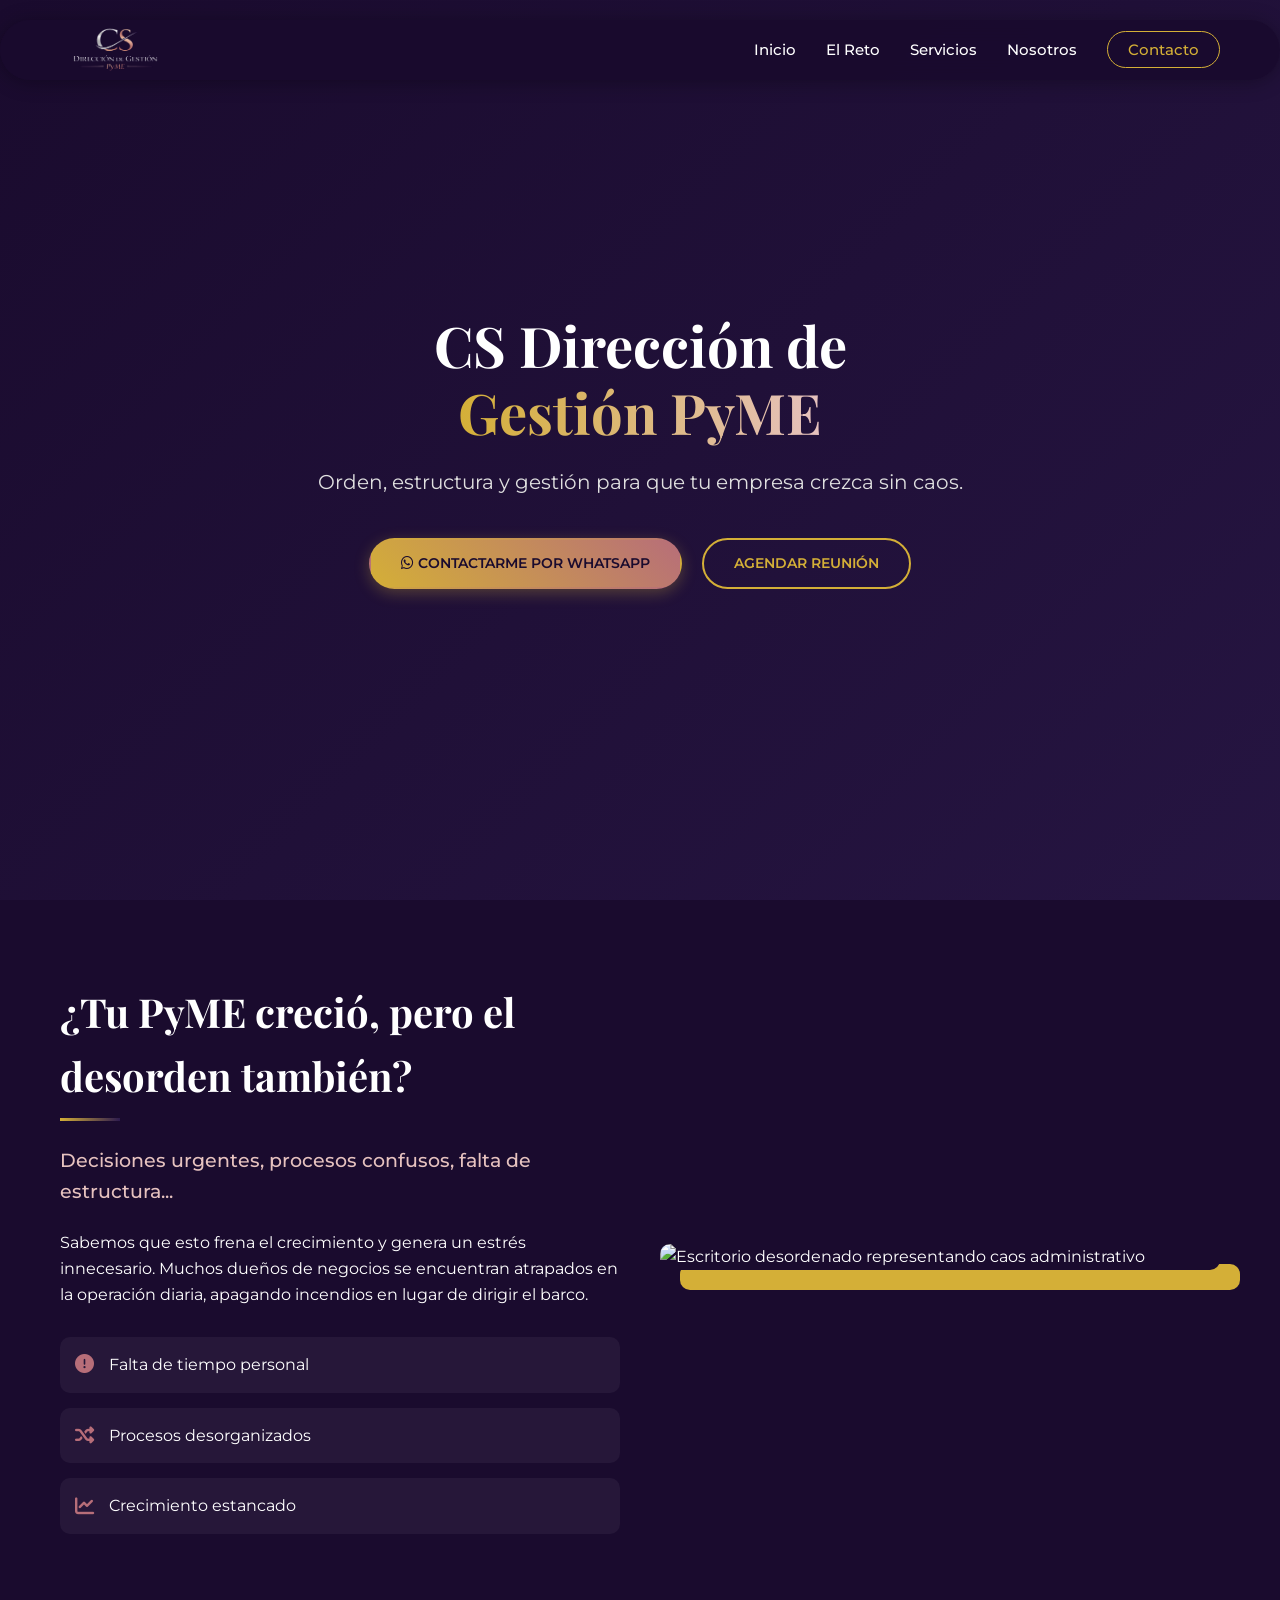
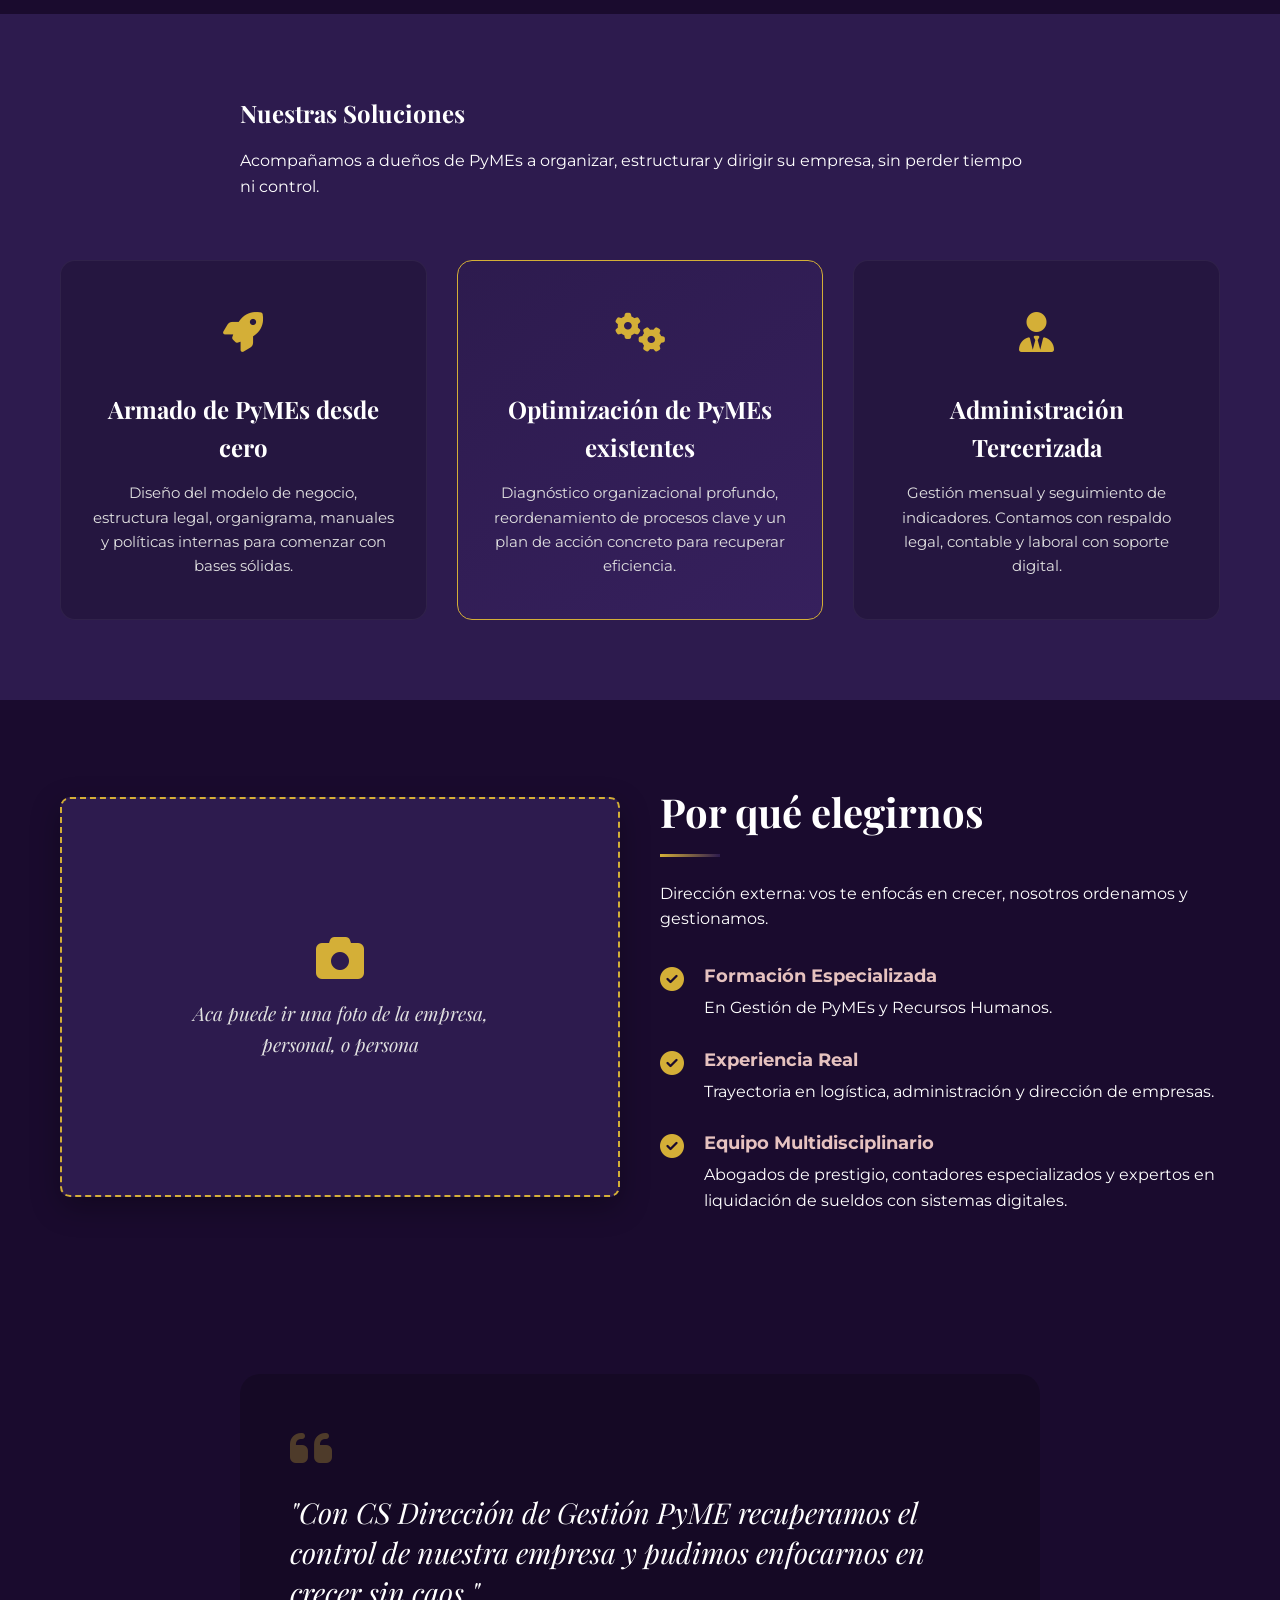
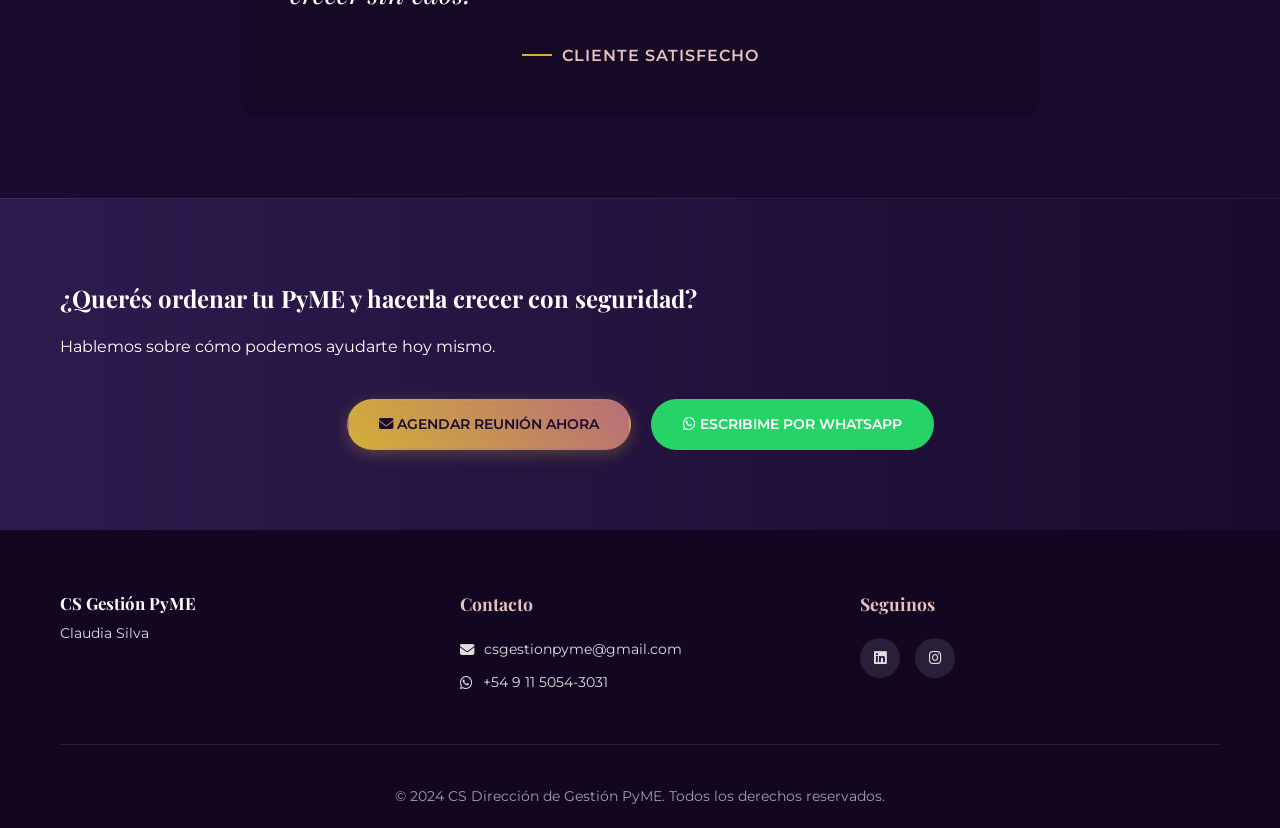
==== index.html @ 2c05ed7b "first commit" ====
<!DOCTYPE html>
<html lang="es">
<head>
    <meta charset="UTF-8">
    <meta name="viewport" content="width=device-width, initial-scale=1.0">
    <title>CS Dirección de Gestión PyME - Orden y Crecimiento</title>
    <meta name="description" content="Acompañamos a dueños de PyMEs a organizar, estructurar y dirigir su empresa.">
    <!-- Google Fonts -->
    <link rel="preconnect" href="https://fonts.googleapis.com">
    <link rel="preconnect" href="https://fonts.gstatic.com" crossorigin>
    <link href="https://fonts.googleapis.com/css2?family=Montserrat:wght@300;400;500;600;700&family=Playfair+Display:ital,wght@0,400;0,700;1,400&display=swap" rel="stylesheet">
    <!-- Font Awesome -->
    <link rel="stylesheet" href="https://cdnjs.cloudflare.com/ajax/libs/font-awesome/6.4.0/css/all.min.css">
    <!-- Custom CSS -->
    <link rel="stylesheet" href="style.css">
    <!-- Favicon -->
    <link rel="icon" type="image/png" href="images/logosinfondo.png">
</head>
<body>

    <!-- Navegación -->
    <nav class="navbar">
        <div class="container nav-container">
            <a href="#" class="logo">
                <img src="images/logosinfondo.png" alt="CS Gestión PyME Logo">
            </a>
            <button class="mobile-menu-btn" aria-label="Abrir menú">
                <i class="fas fa-bars"></i>
            </button>
            <ul class="nav-links">
                <li><a href="#inicio">Inicio</a></li>
                <li><a href="#problema">El Reto</a></li>
                <li><a href="#servicios">Servicios</a></li>
                <li><a href="#nosotros">Nosotros</a></li>
                <li><a href="#contacto" class="btn-nav">Contacto</a></li>
            </ul>
        </div>
    </nav>

    <!-- Hero Section -->
    <header id="inicio" class="hero">
        <div class="hero-overlay"></div>
        <div class="container hero-content">
            <div class="hero-text">
                <h1 class="animate-fade-up">CS Dirección de <br><span class="text-accent">Gestión PyME</span></h1>
                <p class="hero-subtitle animate-fade-up delay-1">Orden, estructura y gestión para que tu empresa crezca sin caos.</p>
                <div class="hero-buttons animate-fade-up delay-2">
                    <a href="https://wa.me/5491150543031" target="_blank" class="btn btn-primary">
                        <i class="fab fa-whatsapp"></i> Contactarme por WhatsApp
                    </a>
                    <a href="#contacto" class="btn btn-outline">Agendar Reunión</a>
                </div>
            </div>
        </div>
    </header>

    <!-- Problema Section -->
    <section id="problema" class="section-padding bg-dark">
        <div class="container">
            <div class="row align-items-center reverse-mobile">
                <div class="col-text">
                    <h2 class="section-title">¿Tu PyME creció, pero el desorden también?</h2>
                    <p class="lead-text">Decisiones urgentes, procesos confusos, falta de estructura...</p>
                    <p>Sabemos que esto frena el crecimiento y genera un estrés innecesario. Muchos dueños de negocios se encuentran atrapados en la operación diaria, apagando incendios en lugar de dirigir el barco.</p>
                    <div class="pain-points">
                        <div class="pain-item">
                            <i class="fas fa-exclamation-circle"></i>
                            <span>Falta de tiempo personal</span>
                        </div>
                        <div class="pain-item">
                            <i class="fas fa-random"></i>
                            <span>Procesos desorganizados</span>
                        </div>
                        <div class="pain-item">
                            <i class="fas fa-chart-line"></i>
                            <span>Crecimiento estancado</span>
                        </div>
                    </div>
                </div>
                <div class="col-image">
                    <img src="https://images.unsplash.com/photo-1512314889357-e157c22f938d?auto=format&fit=crop&w=800&q=80" alt="Escritorio desordenado representando caos administrativo" class="rounded-img shadow-gold">
                </div>
            </div>
        </div>
    </section>

    <!-- Solución / Servicios -->
    <section id="servicios" class="section-padding bg-light-violet">
        <div class="container">
            <div class="section-header text-center">
                <h2>Nuestras Soluciones</h2>
                <p>Acompañamos a dueños de PyMEs a organizar, estructurar y dirigir su empresa, sin perder tiempo ni control.</p>
            </div>
            
            <div class="services-grid">
                <!-- Servicio 1 -->
                <div class="service-card">
                    <div class="icon-box">
                        <i class="fas fa-rocket"></i>
                    </div>
                    <h3>Armado de PyMEs desde cero</h3>
                    <p>Diseño del modelo de negocio, estructura legal, organigrama, manuales y políticas internas para comenzar con bases sólidas.</p>
                </div>

                <!-- Servicio 2 -->
                <div class="service-card featured">
                    <div class="icon-box">
                        <i class="fas fa-cogs"></i>
                    </div>
                    <h3>Optimización de PyMEs existentes</h3>
                    <p>Diagnóstico organizacional profundo, reordenamiento de procesos clave y un plan de acción concreto para recuperar eficiencia.</p>
                </div>

                <!-- Servicio 3 -->
                <div class="service-card">
                    <div class="icon-box">
                        <i class="fas fa-user-tie"></i>
                    </div>
                    <h3>Administración Tercerizada</h3>
                    <p>Gestión mensual y seguimiento de indicadores. Contamos con respaldo legal, contable y laboral con soporte digital.</p>
                </div>
            </div>
        </div>
    </section>

    <!-- Diferencial -->
    <section id="nosotros" class="section-padding bg-dark">
        <div class="container">
            <div class="row align-items-center">
                <div class="col-image">
                    <!-- Reemplazo de imagen por placeholder -->
                    <div class="placeholder-card">
                        <div class="placeholder-content">
                            <i class="fas fa-camera"></i>
                            <p>Aca puede ir una foto de la empresa, personal, o persona</p>
                        </div>
                    </div>
                </div>
                <div class="col-text">
                    <h2 class="section-title">Por qué elegirnos</h2>
                    <p class="subtitle-text">Dirección externa: vos te enfocás en crecer, nosotros ordenamos y gestionamos.</p>
                    
                    <ul class="check-list">
                        <li>
                            <i class="fas fa-check-circle"></i>
                            <div>
                                <strong>Formación Especializada</strong>
                                <p>En Gestión de PyMEs y Recursos Humanos.</p>
                            </div>
                        </li>
                        <li>
                            <i class="fas fa-check-circle"></i>
                            <div>
                                <strong>Experiencia Real</strong>
                                <p>Trayectoria en logística, administración y dirección de empresas.</p>
                            </div>
                        </li>
                        <li>
                            <i class="fas fa-check-circle"></i>
                            <div>
                                <strong>Equipo Multidisciplinario</strong>
                                <p>Abogados de prestigio, contadores especializados y expertos en liquidación de sueldos con sistemas digitales.</p>
                            </div>
                        </li>
                    </ul>
                </div>
            </div>
        </div>
    </section>

    <!-- Testimonio -->
    <section class="section-padding bg-accent text-center">
        <div class="container">
            <div class="testimonial-box">
                <i class="fas fa-quote-left quote-icon"></i>
                <p class="testimonial-text">"Con CS Dirección de Gestión PyME recuperamos el control de nuestra empresa y pudimos enfocarnos en crecer sin caos."</p>
                <div class="testimonial-author">
                    <span class="author-line"></span>
                    <span class="author-name">Cliente Satisfecho</span>
                </div>
            </div>
        </div>
    </section>

    <!-- CTA Final -->
    <section id="contacto" class="section-padding cta-section">
        <div class="container text-center">
            <h2>¿Querés ordenar tu PyME y hacerla crecer con seguridad?</h2>
            <p>Hablemos sobre cómo podemos ayudarte hoy mismo.</p>
            <div class="cta-buttons">
                <a href="mailto:csgestionpyme@gmail.com" class="btn btn-primary btn-lg">
                    <i class="fas fa-envelope"></i> Agendar Reunión Ahora
                </a>
                <a href="https://wa.me/5491150543031" target="_blank" class="btn btn-whatsapp btn-lg">
                    <i class="fab fa-whatsapp"></i> Escribime por WhatsApp
                </a>
            </div>
        </div>
    </section>

    <!-- Footer -->
    <footer class="footer">
        <div class="container">
            <div class="footer-content">
                <div class="footer-logo">
                <!-- Logo opción sin fondo, ajustado por CSS para que se vea bien en oscuro -->
                <h3>CS Gestión PyME</h3>
                <p>Claudia Silva</p>
                </div>
                <div class="footer-contact">
                    <h4>Contacto</h4>
                    <p><i class="fas fa-envelope"></i> csgestionpyme@gmail.com</p>
                    <p><i class="fab fa-whatsapp"></i> +54 9 11 5054-3031</p>
                </div>
                <div class="footer-social">
                    <h4>Seguinos</h4>
                    <div class="social-icons">
                        <a href="https://linkedin.com" target="_blank" aria-label="LinkedIn"><i class="fab fa-linkedin"></i></a>
                        <a href="https://instagram.com" target="_blank" aria-label="Instagram"><i class="fab fa-instagram"></i></a>
                    </div>
                </div>
            </div>
            <div class="footer-bottom">
                <p>&copy; 2024 CS Dirección de Gestión PyME. Todos los derechos reservados.</p>
            </div>
        </div>
    </footer>

    <!-- Scripts -->
    <script src="main.js"></script>
</body>
</html>
---- style.css ----
:root {
    /* Palette */
    --primary-dark: #1A0B2E;    /* Fondo principal: Violeta muy oscuro */
    --primary-light: #2D1B4E;   /* Fondo secundario */
    --primary-violet: #432C7A;  /* Violeta intermedio */
    
    --accent-gold: #D4AF37;     /* Dorado clásico */
    --accent-rose: #E6C2BF;     /* Rosé Gold suave / Texto destacado */
    --accent-rose-dark: #B76E79; /* Rosé Gold intenso */
    
    --text-white: #FFFFFF;
    --text-gray: #E0E0E0;
    
    --white: #FFFFFF;
    --black: #000000;

    /* Fonts */
    --font-heading: 'Playfair Display', serif;
    --font-body: 'Montserrat', sans-serif;
    
    /* Spacing */
    --section-padding: 80px 0;
}

* {
    margin: 0;
    padding: 0;
    box-sizing: border-box;
}

body {
    font-family: var(--font-body), sans-serif;
    background-color: var(--primary-dark);
    color: var(--text-white);
    line-height: 1.6;
    overflow-x: hidden;
}

h1, h2, h3, h4, h5, h6 {
    font-family: var(--font-heading);
    color: var(--text-white);
    margin-bottom: 1rem;
    font-weight: 700;
}

a {
    text-decoration: none;
    color: inherit;
    transition: all 0.3s ease;
}

ul {
    list-style: none;
}

img {
    max-width: 100%;
    display: block;
}

/* Utilities */
.container {
    max-width: 1200px;
    margin: 0 auto;
    padding: 0 20px;
}

.text-accent {
    color: var(--accent-gold);
    background: linear-gradient(90deg, var(--accent-gold), var(--accent-rose));
    background-clip: text;
    -webkit-background-clip: text;
    -webkit-text-fill-color: transparent;
}

.section-padding {
    padding: var(--section-padding);
}

.bg-dark {
    background-color: var(--primary-dark);
}

.bg-light-violet {
    background-color: var(--primary-light);
}

.section-title {
    font-size: 2.5rem;
    margin-bottom: 1.5rem;
    position: relative;
    display: inline-block;
}

.section-title::after {
    content: '';
    display: block;
    width: 60px;
    height: 3px;
    background: linear-gradient(to right, var(--accent-gold), var(--primary-light));
    margin-top: 10px;
}

/* Base Buttons */
.btn {
    display: inline-block;
    padding: 12px 30px;
    border-radius: 50px;
    font-family: var(--font-body);
    font-weight: 600;
    text-transform: uppercase;
    font-size: 0.9rem;
    cursor: pointer;
    border: 2px solid transparent;
    transition: all 0.3s ease;
}

.btn-primary {
    background: linear-gradient(45deg, var(--accent-gold), var(--accent-rose-dark));
    color: var(--primary-dark);
    box-shadow: 0 4px 15px rgba(212, 175, 55, 0.3);
}

.btn-primary:hover {
    transform: translateY(-2px);
    box-shadow: 0 6px 20px rgba(212, 175, 55, 0.5);
    color: var(--primary-dark);
}

.btn-outline {
    border: 2px solid var(--accent-gold);
    color: var(--accent-gold);
    background: transparent;
}

.btn-outline:hover {
    background: var(--accent-gold);
    color: var(--primary-dark);
}

.btn-whatsapp {
    background-color: #25D366;
    color: white;
}

.btn-whatsapp:hover {
    background-color: #128C7E;
}

/* Navigation */
.navbar {
    position: fixed;
    top: 20px;
    left: 0;
    width: 100%;
    z-index: 1000;
    background-color: rgba(26, 11, 46, 0.95);
    backdrop-filter: blur(10px);
    padding: 5px 0;
    box-shadow: 0 2px 20px rgba(0,0,0,0.3);
    border-radius: 36px;
}

.nav-container {
    display: flex;
    justify-content: space-between;
    align-items: center;
}

.logo img {
    height: 50px; /* Ajustar según el logo real */
    width: auto;
}

.nav-links {
    display: flex;
    align-items: center;
    gap: 30px;
}

.nav-links li a {
    font-size: 0.95rem;
    font-weight: 500;
    color: var(--text-white);
    position: relative;
}

.nav-links li a:hover {
    color: var(--accent-rose);
}

.nav-links li a::after {
    content: '';
    position: absolute;
    width: 0;
    height: 2px;
    bottom: -5px;
    left: 0;
    background-color: var(--accent-gold);
    transition: width 0.3s;
}

.nav-links li a:hover::after {
    width: 100%;
}

.nav-links .btn-nav {
    border: 1px solid var(--accent-gold);
    padding: 8px 20px;
    border-radius: 20px;
    color: var(--accent-gold);
}

.nav-links .btn-nav:hover::after {
    display: none;
}

.nav-links .btn-nav:hover {
    background-color: var(--accent-gold);
    color: var(--primary-dark);
}

.mobile-menu-btn {
    display: none;
    background: none;
    border: none;
    color: var(--text-white);
    font-size: 1.5rem;
    cursor: pointer;
}

/* Hero Section */
.hero {
    height: 100vh;
    width: 100%;
    position: relative;
    display: flex;
    align-items: center;
    justify-content: center;
    background: url('https://images.unsplash.com/photo-1497366216548-37526070297c?auto=format&fit=crop&w=1920&q=80') no-repeat center center/cover;
    margin-top: 0;
}

.hero-overlay {
    position: absolute;
    top: 0;
    left: 0;
    width: 100%;
    height: 100%;
    background: linear-gradient(135deg, rgba(26, 11, 46, 0.7) 0%, rgba(45, 27, 78, 0.6) 100%);
    z-index: 1;
}

.hero-content {
    position: relative;
    z-index: 2;
    text-align: center;
}

.hero h1 {
    font-size: 3.5rem;
    line-height: 1.2;
    margin-bottom: 20px;
}

.hero-subtitle {
    font-size: 1.25rem;
    margin-bottom: 40px;
    color: var(--text-gray);
    max-width: 700px;
    margin-left: auto;
    margin-right: auto;
}

.hero-buttons {
    display: flex;
    gap: 20px;
    justify-content: center;
}

/* Animations */
@keyframes fadeUp {
    from {
        opacity: 0;
        transform: translateY(30px);
    }
    to {
        opacity: 1;
        transform: translateY(0);
    }
}

.animate-fade-up {
    animation: fadeUp 1s ease-out forwards;
}

.delay-1 { animation-delay: 0.2s; opacity: 0; animation-fill-mode: forwards; }
.delay-2 { animation-delay: 0.4s; opacity: 0; animation-fill-mode: forwards; }

/* General Grid Sections */
.row {
    display: flex;
    flex-wrap: wrap;
    align-items: center;
    gap: 40px;
}

.col-text, .col-image {
    flex: 1;
    min-width: 300px;
}

.col-image img {
    width: 100%;
    height: auto;
    object-fit: cover;
    border-radius: 10px;
}

.rounded-img {
    border-radius: 20px;
}

.shadow-gold {
    box-shadow: 20px 20px 0 var(--accent-gold);
}

.shadow-white {
    box-shadow: -20px 20px 0 rgba(255,255,255,0.1);
}

.lead-text {
    font-size: 1.2rem;
    color: var(--accent-rose);
    margin-bottom: 1.5rem;
    font-weight: 500;
}

.pain-points {
    margin-top: 30px;
    display: flex;
    flex-direction: column;
    gap: 15px;
}

.pain-item {
    display: flex;
    align-items: center;
    gap: 15px;
    background: rgba(255,255,255,0.05);
    padding: 15px;
    border-radius: 10px;
}

.pain-item i {
    color: var(--accent-rose-dark);
    font-size: 1.2rem;
}

/* Services */
.section-header {
    margin-bottom: 60px;
    max-width: 800px;
    margin: 0 auto 60px;
}

.services-grid {
    display: grid;
    grid-template-columns: repeat(auto-fit, minmax(300px, 1fr));
    gap: 30px;
}

.service-card {
    background: #251640; /* Slightly lighter than dark */
    padding: 40px 30px;
    border-radius: 15px;
    transition: transform 0.3s, box-shadow 0.3s;
    border: 1px solid rgba(255,255,255,0.05);
    text-align: center;
}

.service-card:hover {
    transform: translateY(-10px);
    box-shadow: 0 10px 30px rgba(0,0,0,0.3);
    border-color: var(--accent-gold);
}

.service-card.featured {
    background: linear-gradient(145deg, #2D1B4E, #36205D);
    border: 1px solid var(--accent-gold);
    position: relative;
}

.icon-box {
    font-size: 2.5rem;
    color: var(--accent-gold);
    margin-bottom: 25px;
}

.service-card h3 {
    font-size: 1.5rem;
    margin-bottom: 15px;
}

.service-card p {
    color: var(--text-gray);
    font-size: 0.95rem;
}

/* Check List */
.check-list {
    display: flex;
    flex-direction: column;
    gap: 25px;
    margin-top: 30px;
}

.check-list li {
    display: flex;
    gap: 20px;
    align-items: flex-start;
}

.check-list i {
    color: var(--accent-gold);
    font-size: 1.5rem;
    margin-top: 5px;
}

.check-list strong {
    color: var(--accent-rose);
    display: block;
    margin-bottom: 5px;
    font-size: 1.1rem;
}

/* Testimonial */
.testimonial-box {
    max-width: 800px;
    margin: 0 auto;
    padding: 50px;
    background: linear-gradient(rgba(0,0,0,0.2), rgba(0,0,0,0.2));
    border-radius: 20px;
    position: relative;
}

.quote-icon {
    font-size: 3rem;
    color: rgba(212, 175, 55, 0.3);
    margin-bottom: 20px;
    display: block;
}

.testimonial-text {
    font-family: var(--font-heading);
    font-size: 1.8rem;
    font-style: italic;
    color: var(--text-white);
    line-height: 1.4;
    margin-bottom: 30px;
}

.testimonial-author {
    display: flex;
    align-items: center;
    justify-content: center;
    gap: 10px;
}

.author-line {
    width: 30px;
    height: 2px;
    background-color: var(--accent-gold);
}

.author-name {
    font-weight: 600;
    color: var(--accent-rose);
    text-transform: uppercase;
    letter-spacing: 1px;
}

/* Contact CTA */
.cta-section {
    background: linear-gradient(to right, var(--primary-light), var(--primary-dark));
    border-top: 1px solid rgba(255,255,255,0.05);
}

.cta-buttons {
    margin-top: 40px;
    display: flex;
    justify-content: center;
    gap: 20px;
    flex-wrap: wrap;
}

/* Footer */
.footer {
    background-color: #120621;
    padding: 60px 0 20px;
    color: var(--text-gray);
    font-size: 0.9rem;
}

.footer-content {
    display: grid;
    grid-template-columns: repeat(auto-fit, minmax(250px, 1fr));
    gap: 40px;
    margin-bottom: 40px;
    border-bottom: 1px solid rgba(255,255,255,0.1);
    padding-bottom: 40px;
}

.footer h3 {
    color: var(--white);
    margin-bottom: 5px;
}

.footer h4 {
    color: var(--accent-rose);
    margin-bottom: 20px;
    font-size: 1.1rem;
}

.footer-contact p {
    margin-bottom: 10px;
    display: flex;
    align-items: center;
    gap: 10px;
}

.social-icons {
    display: flex;
    gap: 15px;
}

.social-icons a {
    width: 40px;
    height: 40px;
    border-radius: 50%;
    background: rgba(255,255,255,0.1);
    display: flex;
    align-items: center;
    justify-content: center;
    transition: background 0.3s;
}

.social-icons a:hover {
    background: var(--accent-gold);
    color: var(--primary-dark);
}

.footer-bottom {
    text-align: center;
    opacity: 0.7;
}

/* Responsive */
@media (max-width: 768px) {
    .nav-links {
        display: none;
        flex-direction: column;
        position: absolute;
        top: 100%;
        left: 0;
        width: 100%;
        background-color: var(--primary-dark);
        padding: 20px;
        text-align: center;
    }

    .nav-links.active {
        display: flex;
    }

    .mobile-menu-btn {
        display: block;
    }

    .hero h1 {
        font-size: 2.5rem;
    }

    .reverse-mobile {
        flex-direction: column-reverse;
    }

    .row {
        flex-direction: column;
    }
    
    .hero-buttons {
        flex-direction: column;
        align-items: center;
    }
    
    .btn {
        width: 100%;
        text-align: center;
        max-width: 300px;
    }
}

/* Placeholder Card Styles */
.placeholder-card {
    background-color: var(--primary-light);
    border: 2px dashed var(--accent-gold);
    border-radius: 10px;
    padding: 2rem;
    display: flex;
    justify-content: center;
    align-items: center;
    text-align: center;
    min-height: 400px;
    /* Ajustes para mantener proporción similar a una imagen */
    width: 100%;
    box-shadow: 0 10px 30px rgba(0,0,0,0.3);
}

.placeholder-content {
    display: flex;
    flex-direction: column;
    align-items: center;
    gap: 1rem;
}

.placeholder-content i {
    font-size: 3rem;
    color: var(--accent-gold);
}

.placeholder-content p {
    font-family: var(--font-heading);
    font-size: 1.2rem;
    font-style: italic;
    color: var(--text-gray);
    max-width: 80%;
}
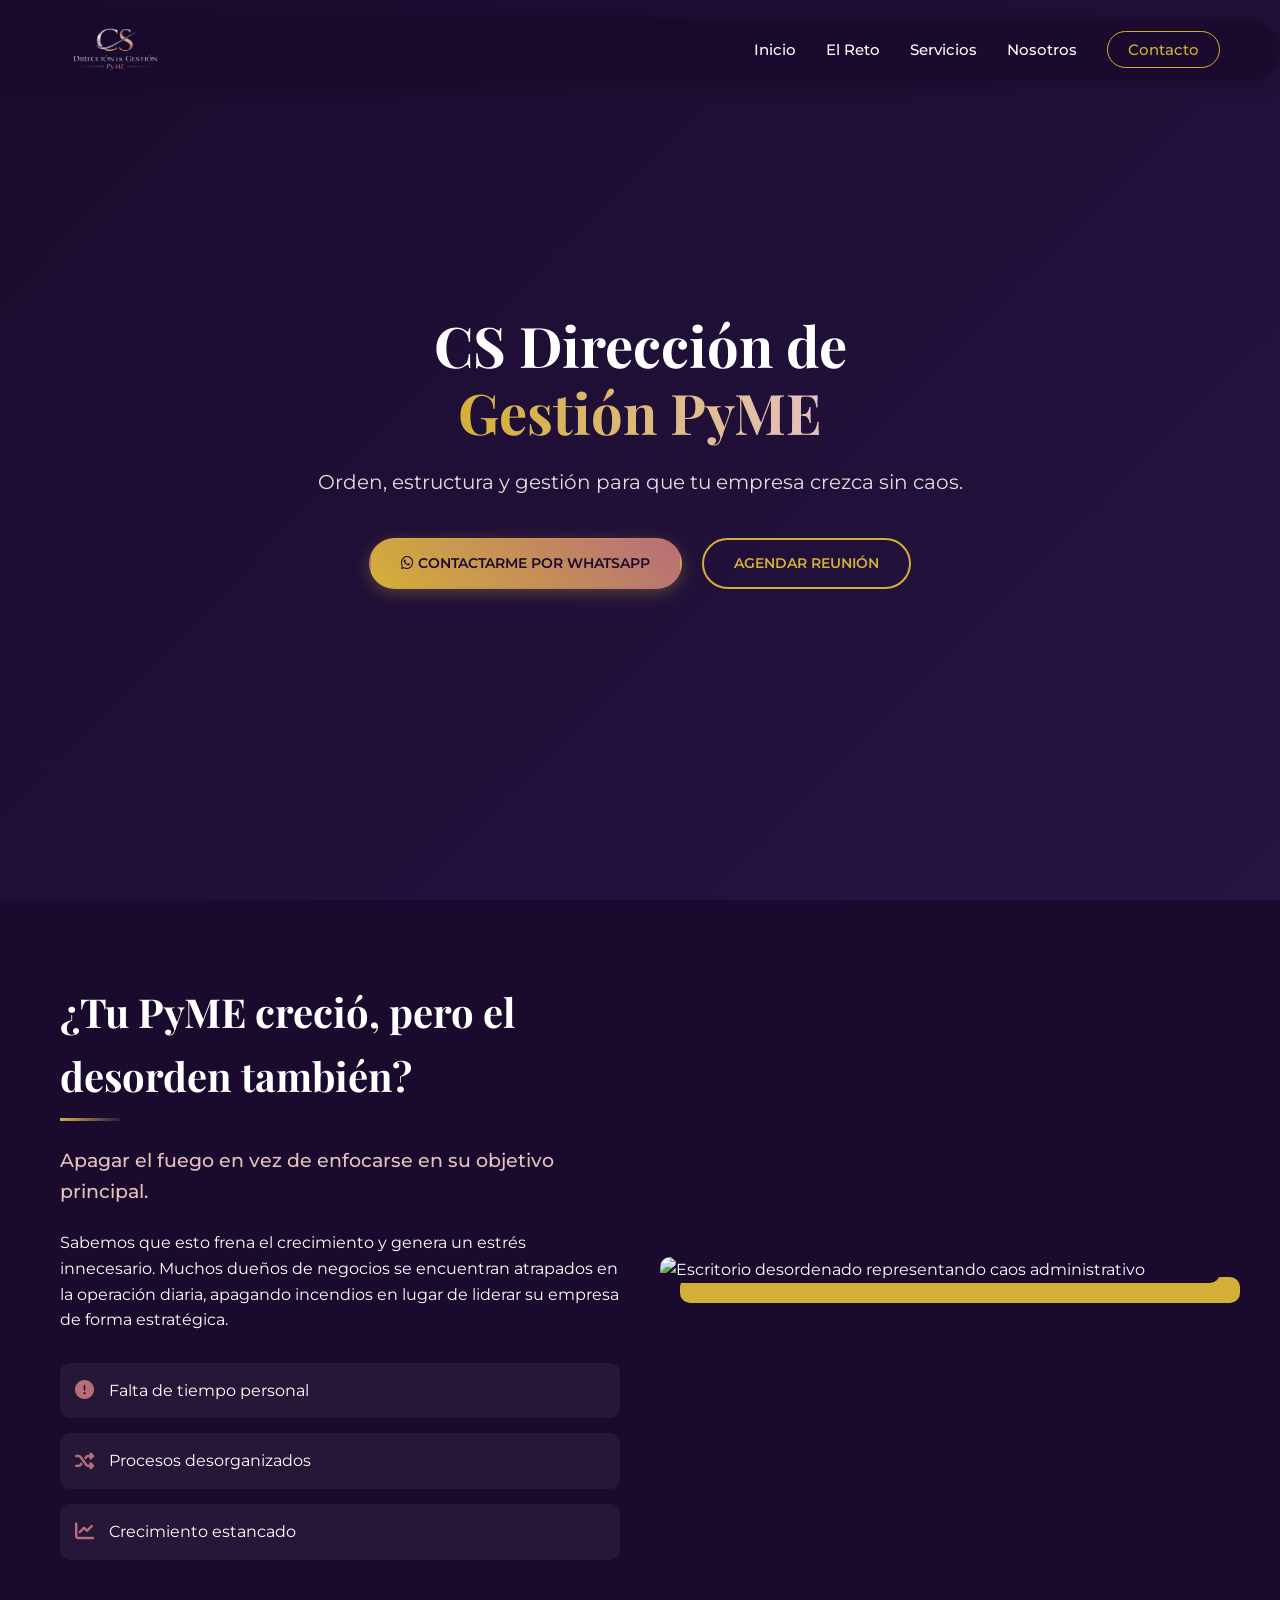
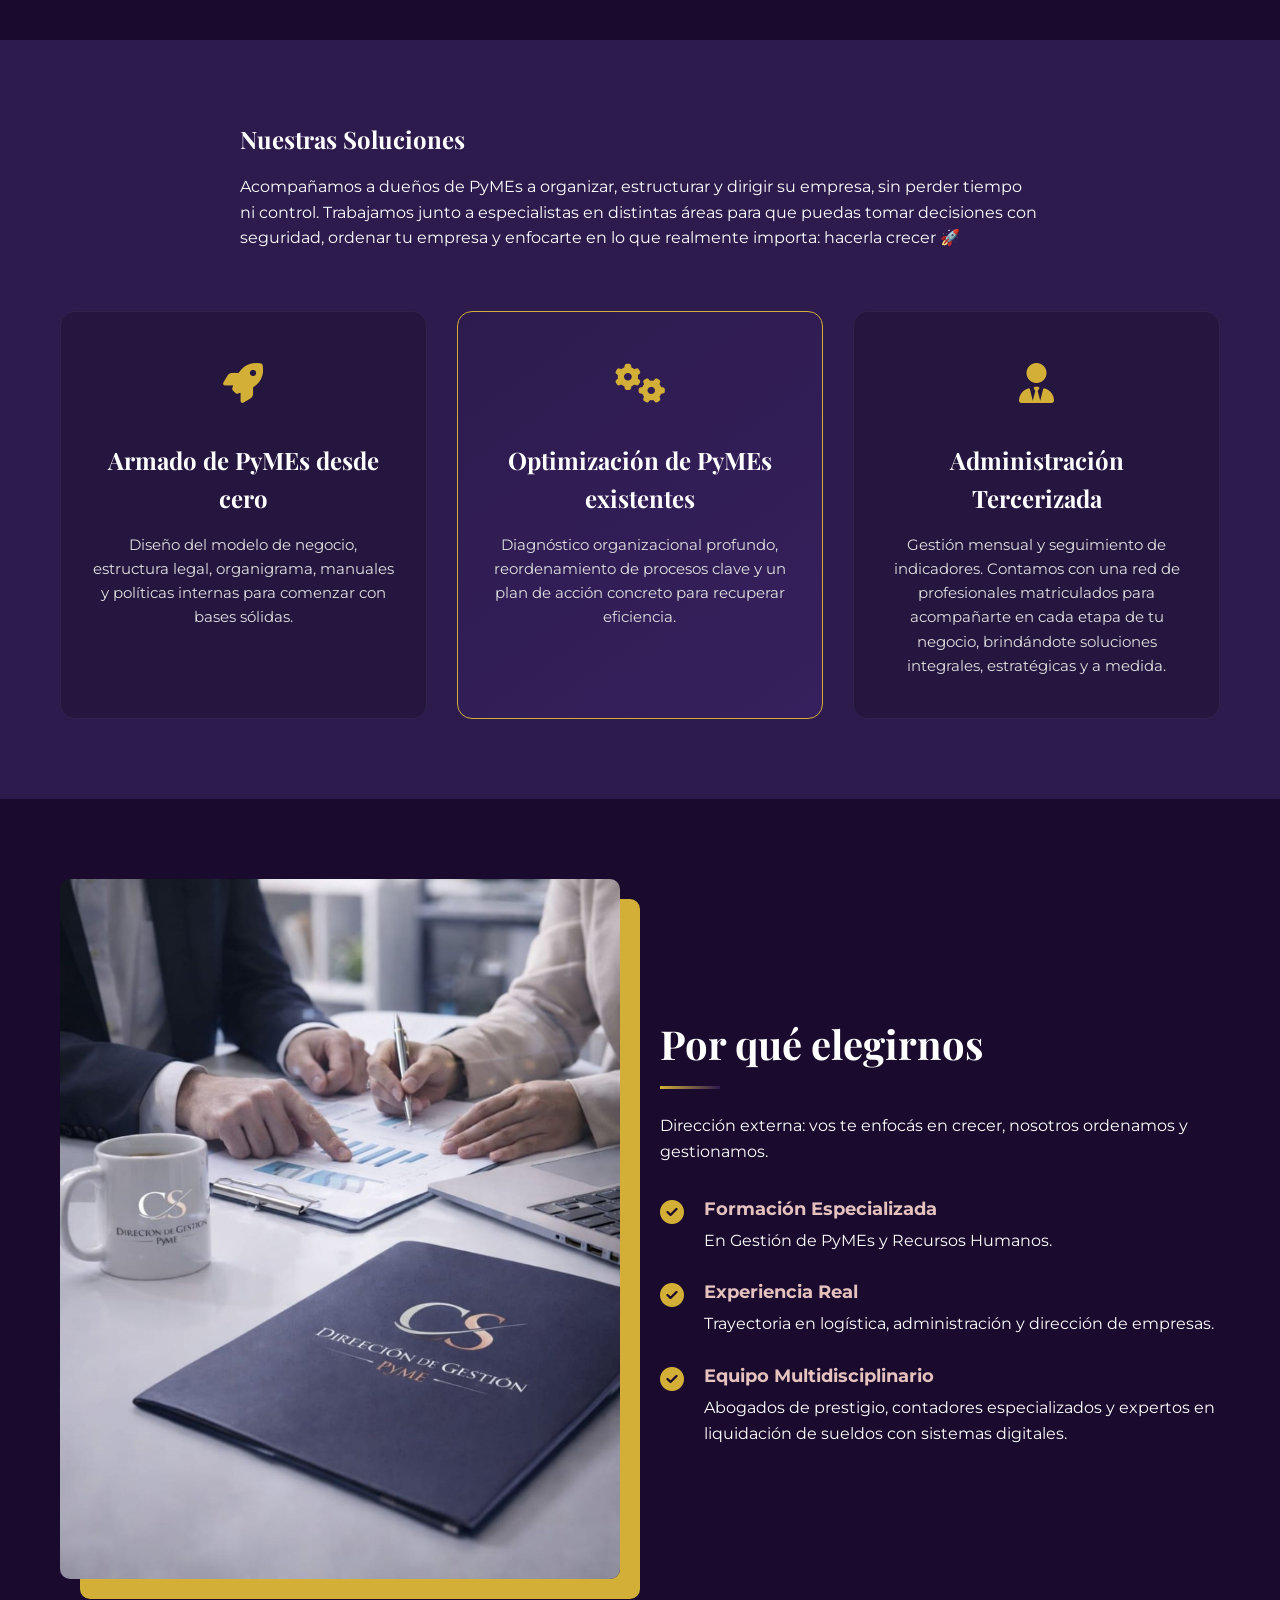
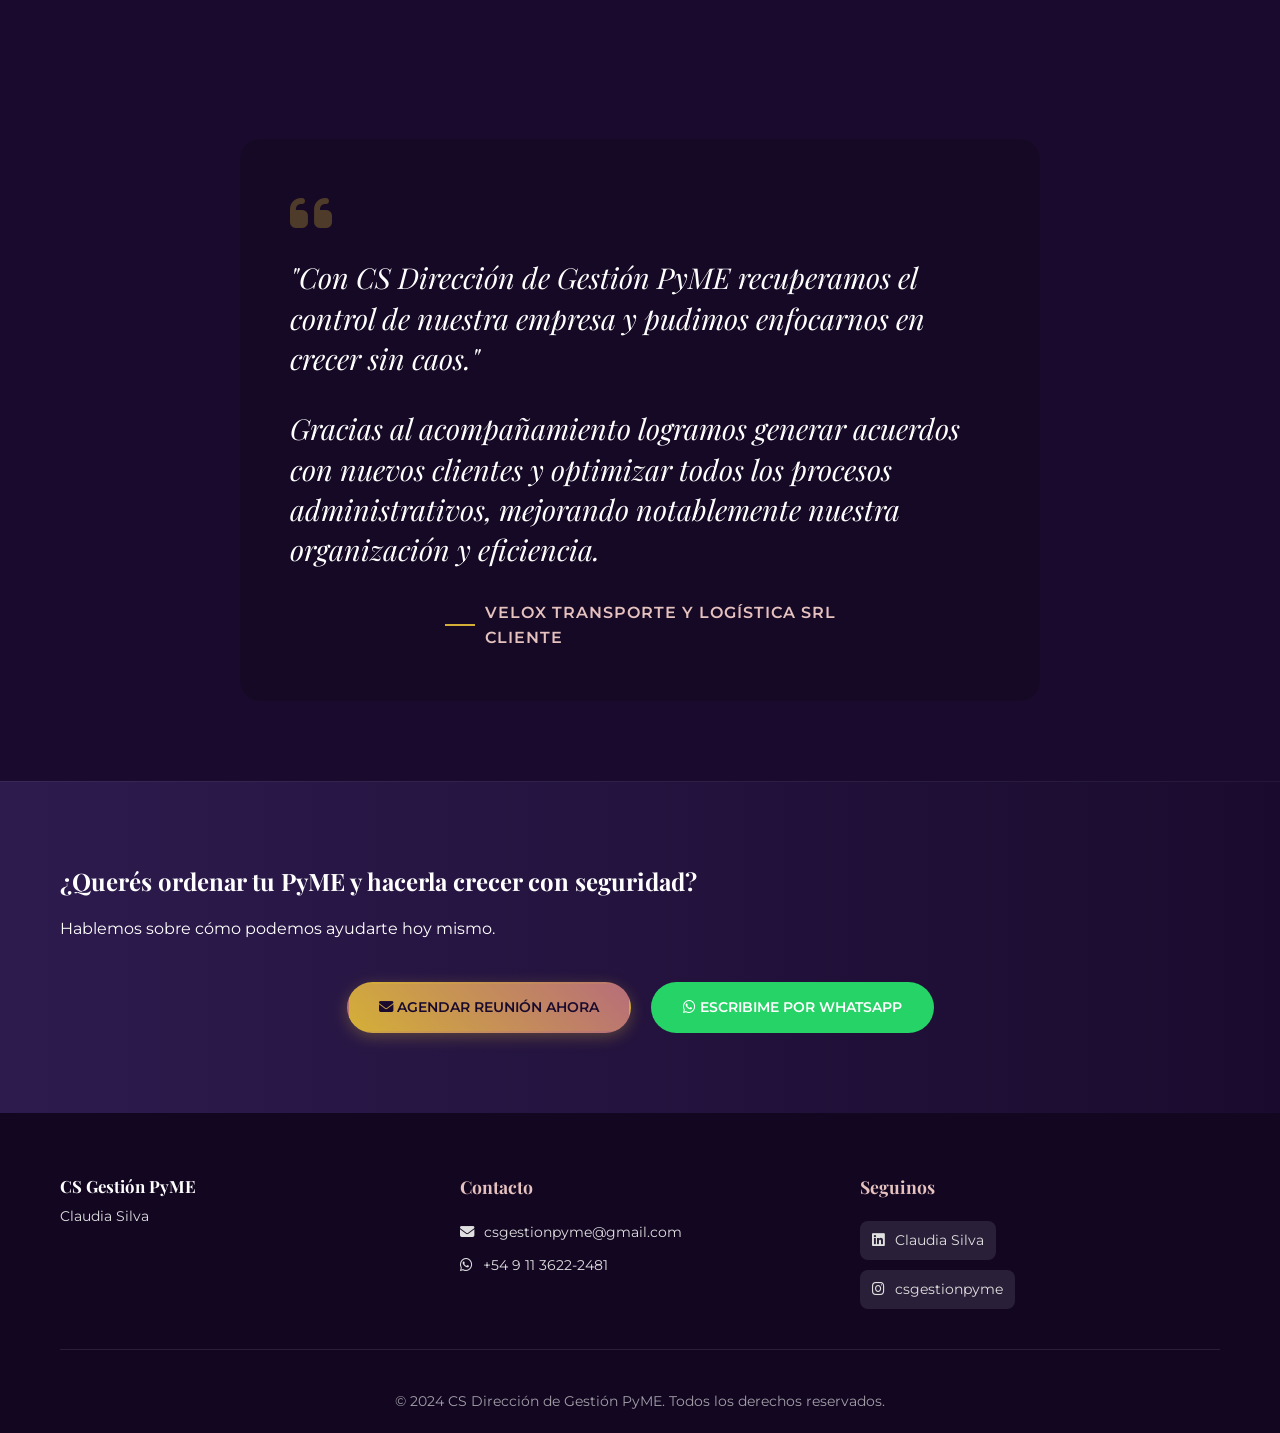
==== commit 2fb5b464: "arreglos" ====
--- a/index.html
+++ b/index.html
@@ -45,7 +45,7 @@
                 <h1 class="animate-fade-up">CS Dirección de <br><span class="text-accent">Gestión PyME</span></h1>
                 <p class="hero-subtitle animate-fade-up delay-1">Orden, estructura y gestión para que tu empresa crezca sin caos.</p>
                 <div class="hero-buttons animate-fade-up delay-2">
-                    <a href="https://wa.me/5491150543031" target="_blank" class="btn btn-primary">
+                    <a href="https://wa.me/message/I7F66PMPWRUGJ1" target="_blank" class="btn btn-primary">
                         <i class="fab fa-whatsapp"></i> Contactarme por WhatsApp
                     </a>
                     <a href="#contacto" class="btn btn-outline">Agendar Reunión</a>
@@ -60,8 +60,8 @@
             <div class="row align-items-center reverse-mobile">
                 <div class="col-text">
                     <h2 class="section-title">¿Tu PyME creció, pero el desorden también?</h2>
-                    <p class="lead-text">Decisiones urgentes, procesos confusos, falta de estructura...</p>
-                    <p>Sabemos que esto frena el crecimiento y genera un estrés innecesario. Muchos dueños de negocios se encuentran atrapados en la operación diaria, apagando incendios en lugar de dirigir el barco.</p>
+                    <p class="lead-text">Apagar el fuego en vez de enfocarse en su objetivo principal.</p>
+                    <p>Sabemos que esto frena el crecimiento y genera un estrés innecesario. Muchos dueños de negocios se encuentran atrapados en la operación diaria, apagando incendios en lugar de liderar su empresa de forma estratégica.</p>
                     <div class="pain-points">
                         <div class="pain-item">
                             <i class="fas fa-exclamation-circle"></i>
@@ -89,7 +89,7 @@
         <div class="container">
             <div class="section-header text-center">
                 <h2>Nuestras Soluciones</h2>
-                <p>Acompañamos a dueños de PyMEs a organizar, estructurar y dirigir su empresa, sin perder tiempo ni control.</p>
+                <p>Acompañamos a dueños de PyMEs a organizar, estructurar y dirigir su empresa, sin perder tiempo ni control. Trabajamos junto a especialistas en distintas áreas para que puedas tomar decisiones con seguridad, ordenar tu empresa y enfocarte en lo que realmente importa: hacerla crecer 🚀</p>
             </div>
             
             <div class="services-grid">
@@ -117,7 +117,7 @@
                         <i class="fas fa-user-tie"></i>
                     </div>
                     <h3>Administración Tercerizada</h3>
-                    <p>Gestión mensual y seguimiento de indicadores. Contamos con respaldo legal, contable y laboral con soporte digital.</p>
+                    <p>Gestión mensual y seguimiento de indicadores. Contamos con una red de profesionales matriculados para acompañarte en cada etapa de tu negocio, brindándote soluciones integrales, estratégicas y a medida.</p>
                 </div>
             </div>
         </div>
@@ -128,13 +128,7 @@
         <div class="container">
             <div class="row align-items-center">
                 <div class="col-image">
-                    <!-- Reemplazo de imagen por placeholder -->
-                    <div class="placeholder-card">
-                        <div class="placeholder-content">
-                            <i class="fas fa-camera"></i>
-                            <p>Aca puede ir una foto de la empresa, personal, o persona</p>
-                        </div>
-                    </div>
+                    <img src="images/elegirnos.jpeg" alt="Claudia Silva - CS Gestión PyME" class="rounded-img shadow-gold">
                 </div>
                 <div class="col-text">
                     <h2 class="section-title">Por qué elegirnos</h2>
@@ -174,9 +168,10 @@
             <div class="testimonial-box">
                 <i class="fas fa-quote-left quote-icon"></i>
                 <p class="testimonial-text">"Con CS Dirección de Gestión PyME recuperamos el control de nuestra empresa y pudimos enfocarnos en crecer sin caos."</p>
+                <p class="testimonial-text">Gracias al acompañamiento logramos generar acuerdos con nuevos clientes y optimizar todos los procesos administrativos, mejorando notablemente nuestra organización y eficiencia.</p>
                 <div class="testimonial-author">
                     <span class="author-line"></span>
-                    <span class="author-name">Cliente Satisfecho</span>
+                    <span class="author-name">Velox Transporte y Logística SRL<br>Cliente</span>
                 </div>
             </div>
         </div>
@@ -191,7 +186,7 @@
                 <a href="mailto:csgestionpyme@gmail.com" class="btn btn-primary btn-lg">
                     <i class="fas fa-envelope"></i> Agendar Reunión Ahora
                 </a>
-                <a href="https://wa.me/5491150543031" target="_blank" class="btn btn-whatsapp btn-lg">
+                <a href="https://wa.me/message/I7F66PMPWRUGJ1" target="_blank" class="btn btn-whatsapp btn-lg">
                     <i class="fab fa-whatsapp"></i> Escribime por WhatsApp
                 </a>
             </div>
@@ -210,13 +205,13 @@
                 <div class="footer-contact">
                     <h4>Contacto</h4>
                     <p><i class="fas fa-envelope"></i> csgestionpyme@gmail.com</p>
-                    <p><i class="fab fa-whatsapp"></i> +54 9 11 5054-3031</p>
+                    <p><i class="fab fa-whatsapp"></i> +54 9 11 3622-2481</p>
                 </div>
                 <div class="footer-social">
                     <h4>Seguinos</h4>
                     <div class="social-icons">
-                        <a href="https://linkedin.com" target="_blank" aria-label="LinkedIn"><i class="fab fa-linkedin"></i></a>
-                        <a href="https://instagram.com" target="_blank" aria-label="Instagram"><i class="fab fa-instagram"></i></a>
+                        <a href="https://www.linkedin.com/in/claudia-silva-6a0490293?utm_source=share_via&utm_content=profile&utm_medium=member_android" target="_blank" aria-label="LinkedIn"><i class="fab fa-linkedin"></i> Claudia Silva</a>
+                        <a href="https://instagram.com/csgestionpyme" target="_blank" aria-label="Instagram"><i class="fab fa-instagram"></i> csgestionpyme</a>
                     </div>
                 </div>
             </div>
--- a/style.css
+++ b/style.css
@@ -531,17 +531,18 @@
 
 .social-icons {
     display: flex;
-    gap: 15px;
+    flex-direction: column;
+    gap: 10px;
 }
 
 .social-icons a {
-    width: 40px;
-    height: 40px;
-    border-radius: 50%;
+    width: fit-content;
+    padding: 8px 12px;
+    border-radius: 8px;
     background: rgba(255,255,255,0.1);
     display: flex;
     align-items: center;
-    justify-content: center;
+    gap: 10px;
     transition: background 0.3s;
 }
 
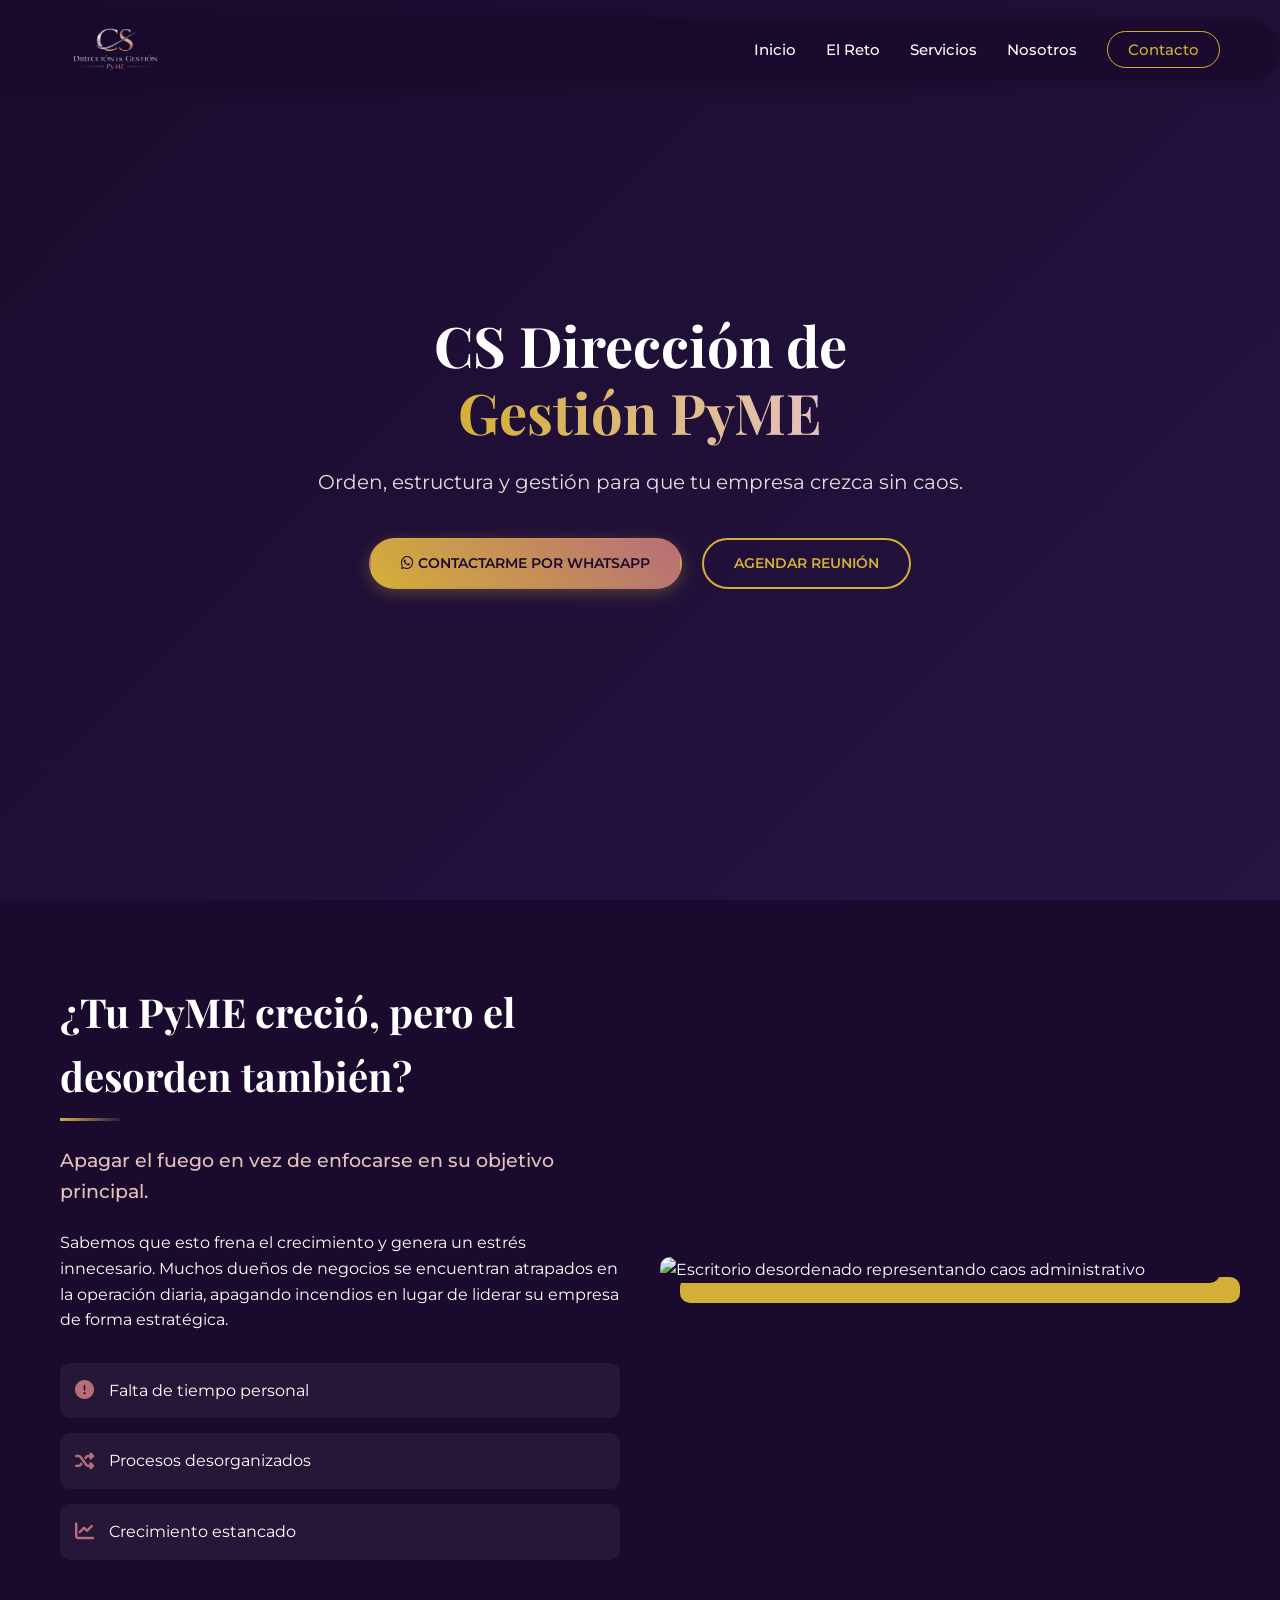
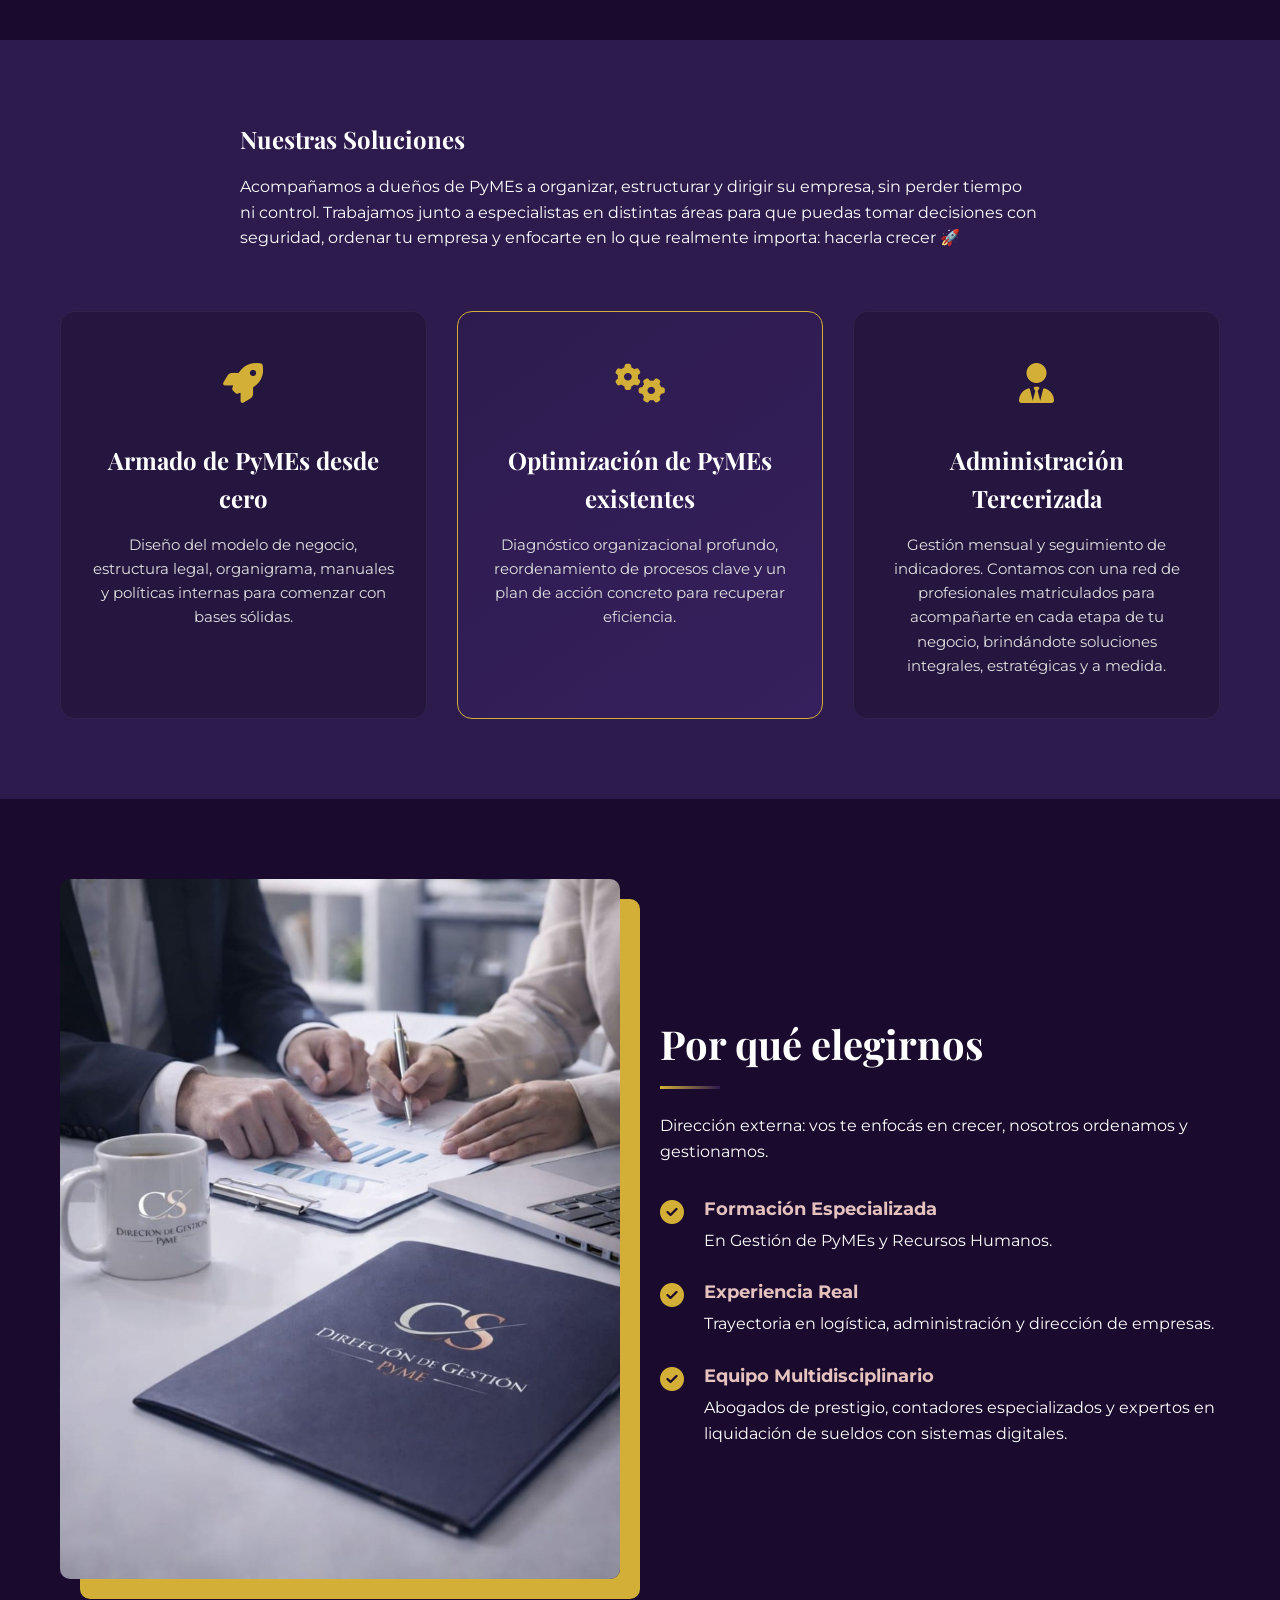
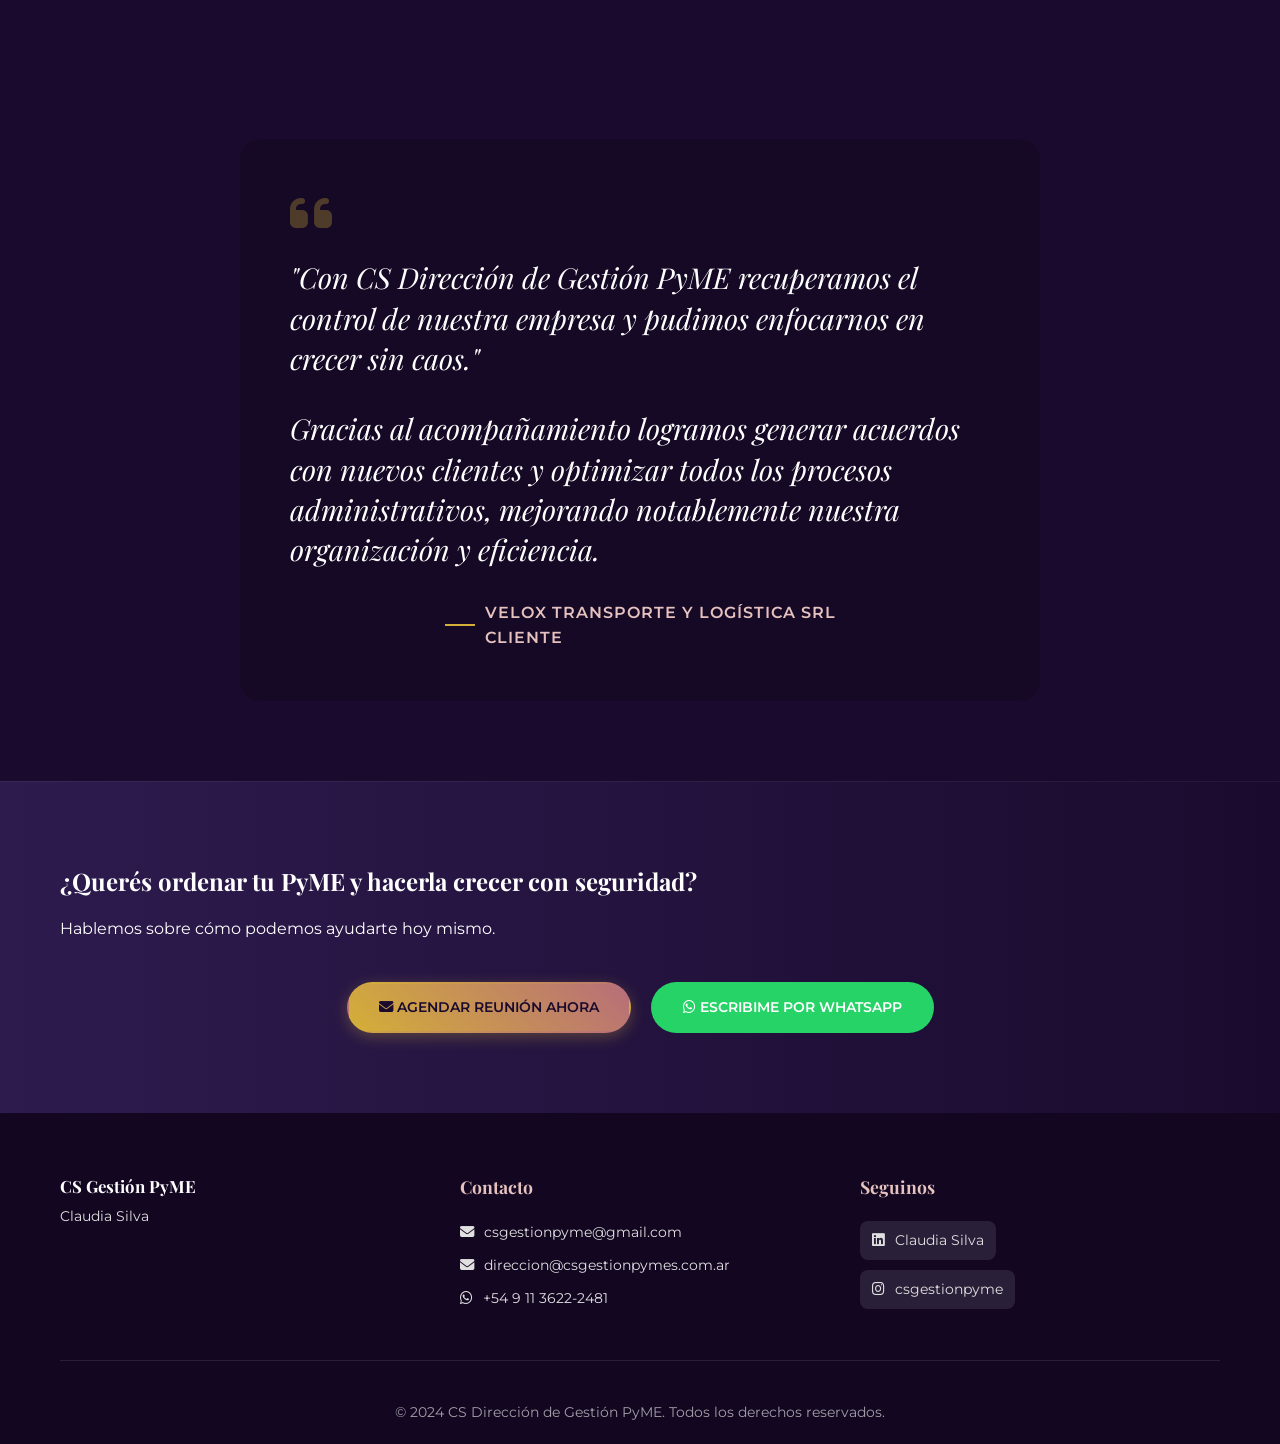
==== commit d2c02f94: "arreglos" ====
--- a/index.html
+++ b/index.html
@@ -183,7 +183,7 @@
             <h2>¿Querés ordenar tu PyME y hacerla crecer con seguridad?</h2>
             <p>Hablemos sobre cómo podemos ayudarte hoy mismo.</p>
             <div class="cta-buttons">
-                <a href="mailto:csgestionpyme@gmail.com" class="btn btn-primary btn-lg">
+                <a href="mailto:direccion@csgestionpymes.com.ar" class="btn btn-primary btn-lg">
                     <i class="fas fa-envelope"></i> Agendar Reunión Ahora
                 </a>
                 <a href="https://wa.me/message/I7F66PMPWRUGJ1" target="_blank" class="btn btn-whatsapp btn-lg">
@@ -205,6 +205,7 @@
                 <div class="footer-contact">
                     <h4>Contacto</h4>
                     <p><i class="fas fa-envelope"></i> csgestionpyme@gmail.com</p>
+                    <p><i class="fas fa-envelope"></i> direccion@csgestionpymes.com.ar</p>
                     <p><i class="fab fa-whatsapp"></i> +54 9 11 3622-2481</p>
                 </div>
                 <div class="footer-social">
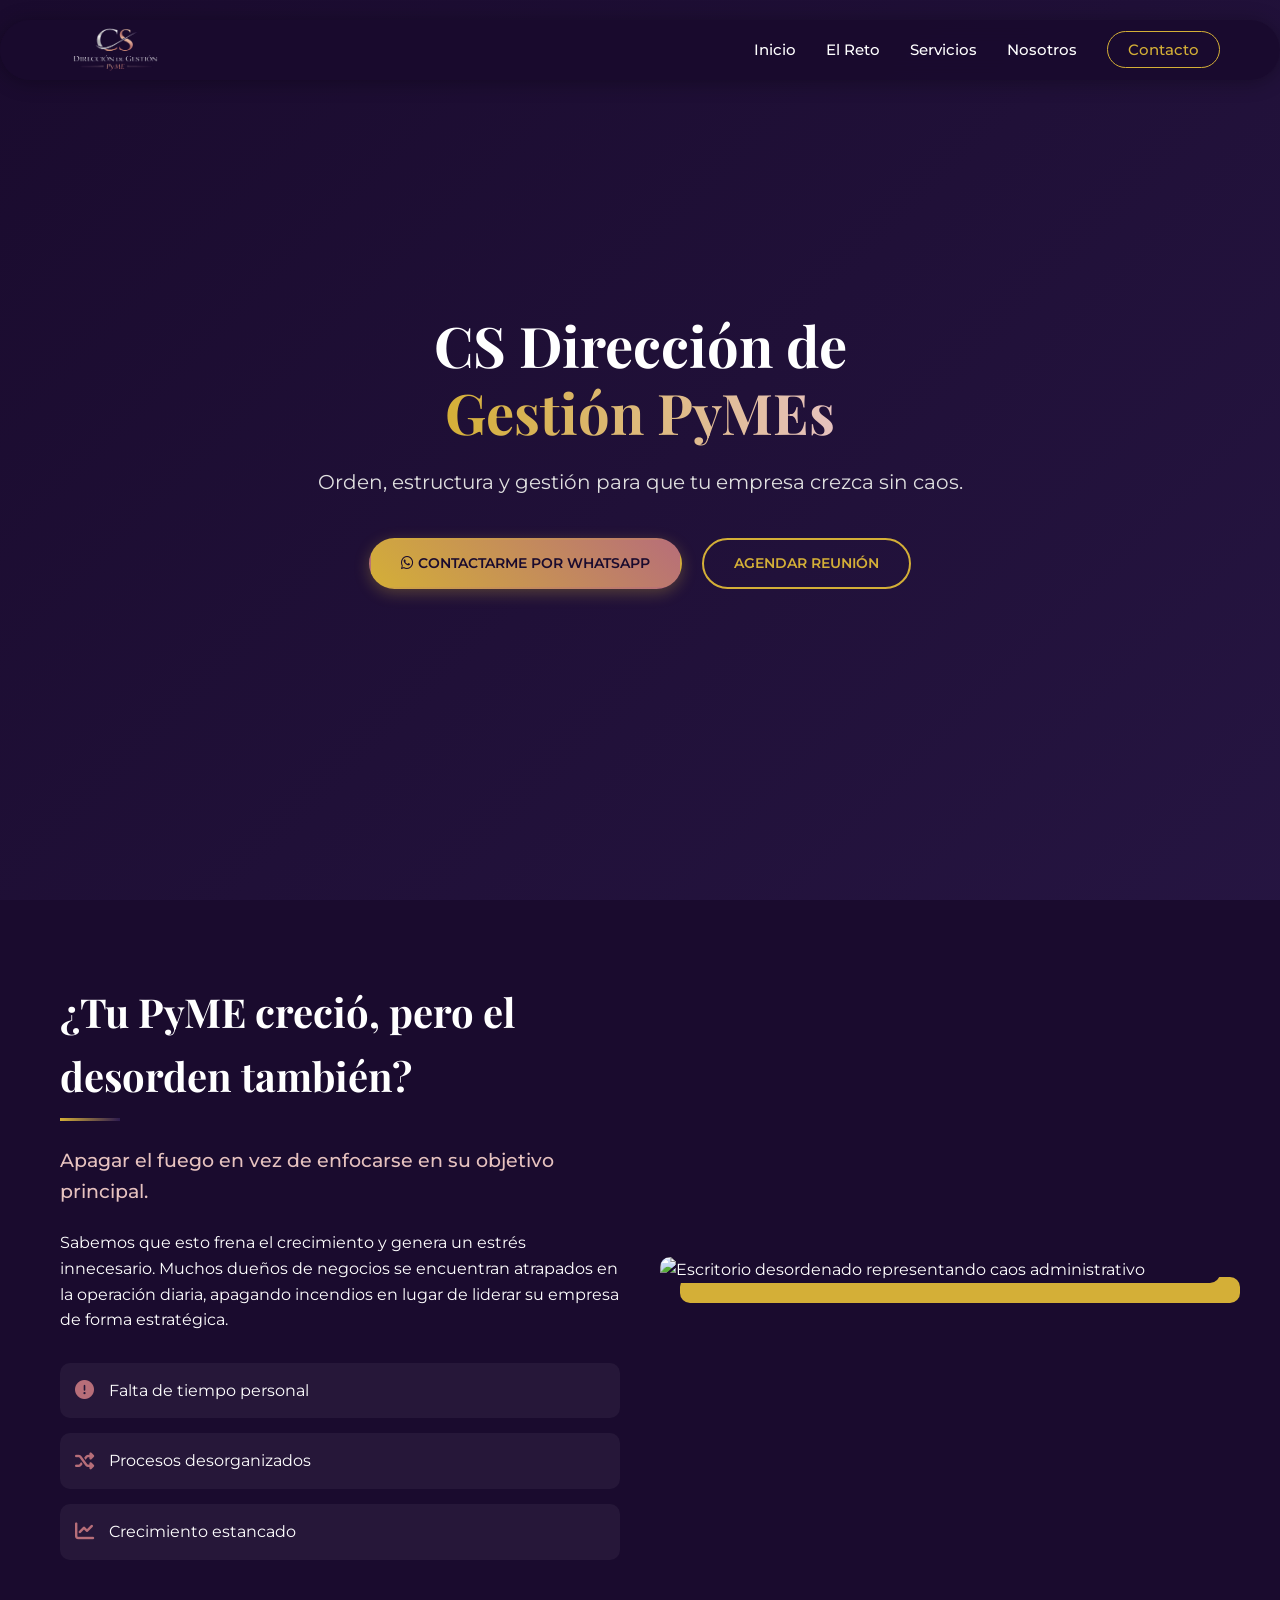
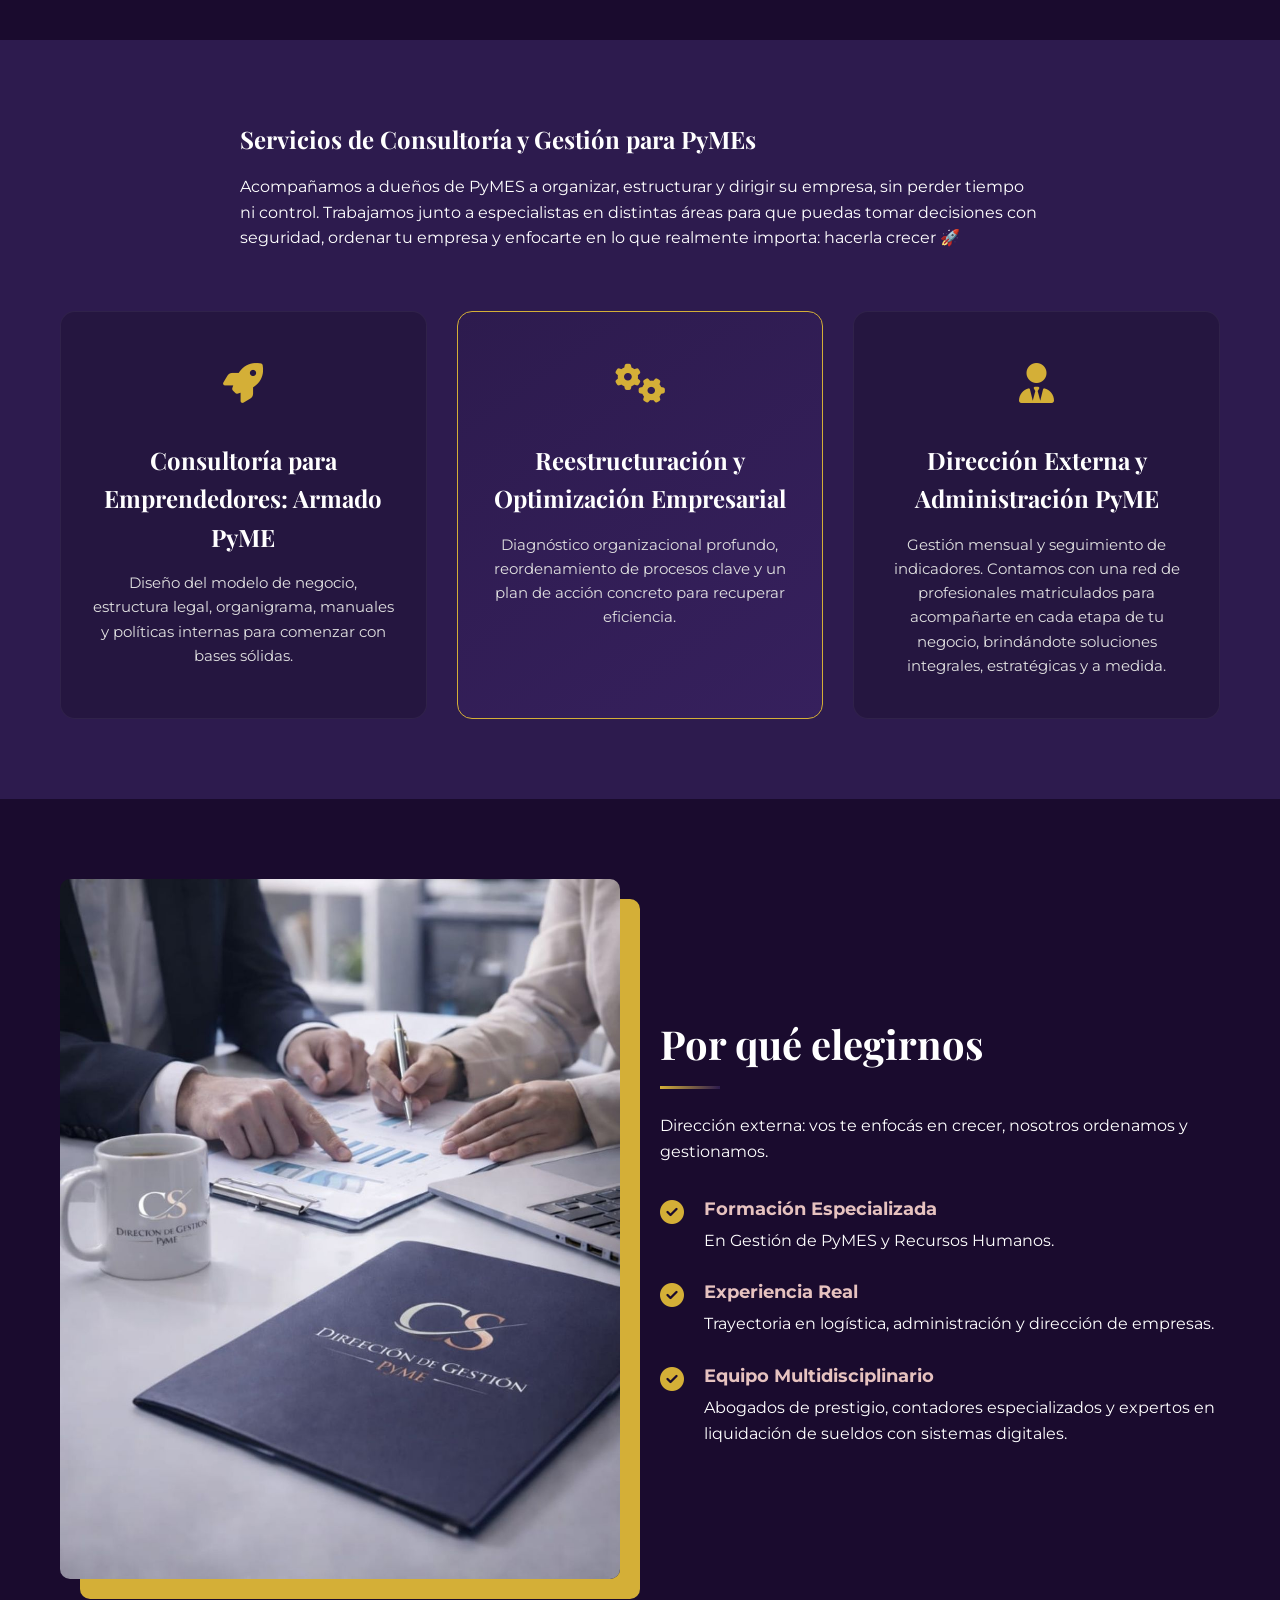
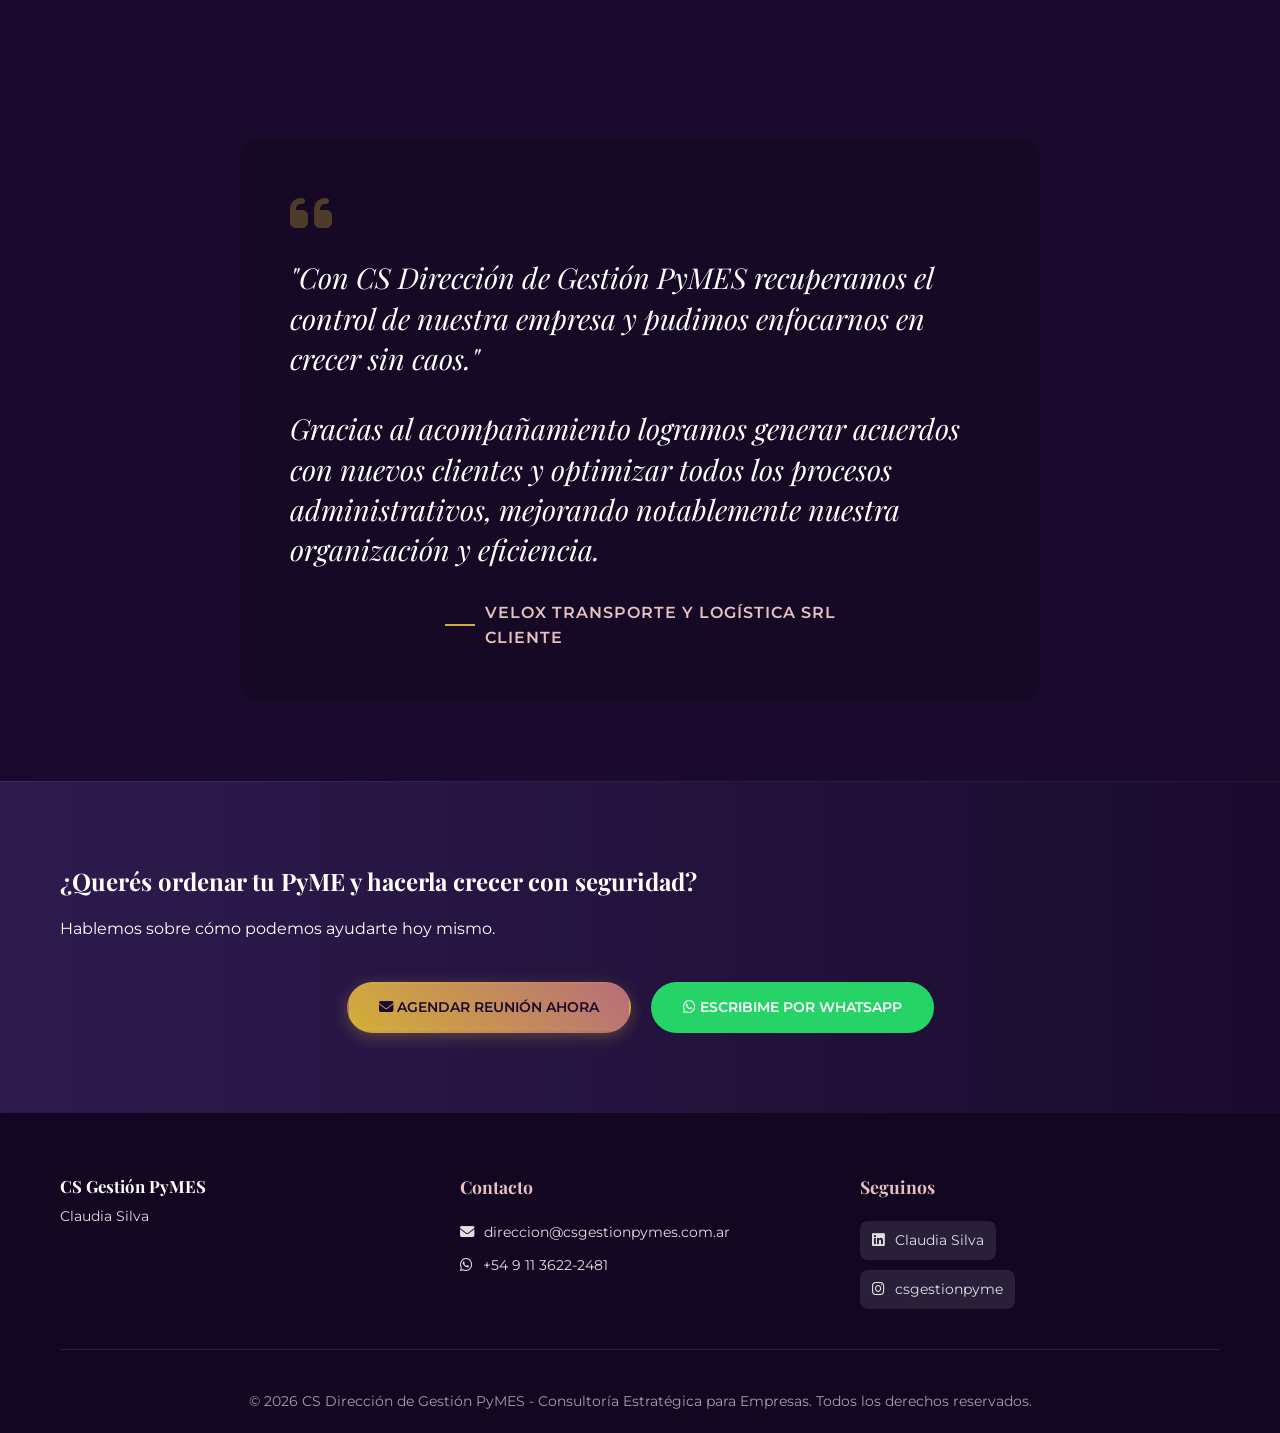
==== commit 60808cbb: "arreglos" ====
--- a/index.html
+++ b/index.html
@@ -3,8 +3,16 @@
 <head>
     <meta charset="UTF-8">
     <meta name="viewport" content="width=device-width, initial-scale=1.0">
-    <title>CS Dirección de Gestión PyME - Orden y Crecimiento</title>
-    <meta name="description" content="Acompañamos a dueños de PyMEs a organizar, estructurar y dirigir su empresa.">
+    <title>Consultoría para PyMEs y Crecimiento Empresarial | CS Gestión</title>
+    <meta name="description" content="Ayudamos a dueños de PyMEs a ordenar, estructurar y escalar sus negocios. Consultoría estratégica para crecer sin caos, mejorar la rentabilidad y optimizar la gestión empresarial.">
+    <meta name="keywords" content="Gestión de PyMEs, crecimiento empresarial, consultoría de negocios, escalar empresa, orden empresarial, dirección estratégica, aumentar rentabilidad, asesoría pymes, consultor de empresas, gestión pyme, optimización de procesos">
+    
+    <!-- Open Graph / Redes Sociales -->
+    <meta property="og:type" content="website">
+    <meta property="og:title" content="Consultoría para PyMEs y Crecimiento Empresarial | CS Gestión">
+    <meta property="og:description" content="Orden, estructura y gestión para que tu empresa crezca sin caos. Acompañamos a dueños de PyMEs a dirigir su empresa hacia la rentabilidad.">
+    <meta property="og:image" content="images/logosinfondo.png">
+
     <!-- Google Fonts -->
     <link rel="preconnect" href="https://fonts.googleapis.com">
     <link rel="preconnect" href="https://fonts.gstatic.com" crossorigin>
@@ -22,7 +30,7 @@
     <nav class="navbar">
         <div class="container nav-container">
             <a href="#" class="logo">
-                <img src="images/logosinfondo.png" alt="CS Gestión PyME Logo">
+                <img src="images/logosinfondo.png" alt="CS Gestión PyMES Logo">
             </a>
             <button class="mobile-menu-btn" aria-label="Abrir menú">
                 <i class="fas fa-bars"></i>
@@ -42,7 +50,7 @@
         <div class="hero-overlay"></div>
         <div class="container hero-content">
             <div class="hero-text">
-                <h1 class="animate-fade-up">CS Dirección de <br><span class="text-accent">Gestión PyME</span></h1>
+                <h1 class="animate-fade-up">CS Dirección de <br><span class="text-accent">Gestión PyMEs</span></h1>
                 <p class="hero-subtitle animate-fade-up delay-1">Orden, estructura y gestión para que tu empresa crezca sin caos.</p>
                 <div class="hero-buttons animate-fade-up delay-2">
                     <a href="https://wa.me/message/I7F66PMPWRUGJ1" target="_blank" class="btn btn-primary">
@@ -88,8 +96,8 @@
     <section id="servicios" class="section-padding bg-light-violet">
         <div class="container">
             <div class="section-header text-center">
-                <h2>Nuestras Soluciones</h2>
-                <p>Acompañamos a dueños de PyMEs a organizar, estructurar y dirigir su empresa, sin perder tiempo ni control. Trabajamos junto a especialistas en distintas áreas para que puedas tomar decisiones con seguridad, ordenar tu empresa y enfocarte en lo que realmente importa: hacerla crecer 🚀</p>
+                <h2>Servicios de Consultoría y Gestión para PyMEs</h2>
+                <p>Acompañamos a dueños de PyMES a organizar, estructurar y dirigir su empresa, sin perder tiempo ni control. Trabajamos junto a especialistas en distintas áreas para que puedas tomar decisiones con seguridad, ordenar tu empresa y enfocarte en lo que realmente importa: hacerla crecer 🚀</p>
             </div>
             
             <div class="services-grid">
@@ -98,7 +106,7 @@
                     <div class="icon-box">
                         <i class="fas fa-rocket"></i>
                     </div>
-                    <h3>Armado de PyMEs desde cero</h3>
+                    <h3>Consultoría para Emprendedores: Armado PyME</h3>
                     <p>Diseño del modelo de negocio, estructura legal, organigrama, manuales y políticas internas para comenzar con bases sólidas.</p>
                 </div>
 
@@ -107,7 +115,7 @@
                     <div class="icon-box">
                         <i class="fas fa-cogs"></i>
                     </div>
-                    <h3>Optimización de PyMEs existentes</h3>
+                    <h3>Reestructuración y Optimización Empresarial</h3>
                     <p>Diagnóstico organizacional profundo, reordenamiento de procesos clave y un plan de acción concreto para recuperar eficiencia.</p>
                 </div>
 
@@ -116,7 +124,7 @@
                     <div class="icon-box">
                         <i class="fas fa-user-tie"></i>
                     </div>
-                    <h3>Administración Tercerizada</h3>
+                    <h3>Dirección Externa y Administración PyME</h3>
                     <p>Gestión mensual y seguimiento de indicadores. Contamos con una red de profesionales matriculados para acompañarte en cada etapa de tu negocio, brindándote soluciones integrales, estratégicas y a medida.</p>
                 </div>
             </div>
@@ -128,7 +136,7 @@
         <div class="container">
             <div class="row align-items-center">
                 <div class="col-image">
-                    <img src="images/elegirnos.jpeg" alt="Claudia Silva - CS Gestión PyME" class="rounded-img shadow-gold">
+                    <img src="images/elegirnos.jpeg" alt="Claudia Silva - CS Gestión PyMES" class="rounded-img shadow-gold">
                 </div>
                 <div class="col-text">
                     <h2 class="section-title">Por qué elegirnos</h2>
@@ -139,7 +147,7 @@
                             <i class="fas fa-check-circle"></i>
                             <div>
                                 <strong>Formación Especializada</strong>
-                                <p>En Gestión de PyMEs y Recursos Humanos.</p>
+                                <p>En Gestión de PyMES y Recursos Humanos.</p>
                             </div>
                         </li>
                         <li>
@@ -167,7 +175,7 @@
         <div class="container">
             <div class="testimonial-box">
                 <i class="fas fa-quote-left quote-icon"></i>
-                <p class="testimonial-text">"Con CS Dirección de Gestión PyME recuperamos el control de nuestra empresa y pudimos enfocarnos en crecer sin caos."</p>
+                <p class="testimonial-text">"Con CS Dirección de Gestión PyMES recuperamos el control de nuestra empresa y pudimos enfocarnos en crecer sin caos."</p>
                 <p class="testimonial-text">Gracias al acompañamiento logramos generar acuerdos con nuevos clientes y optimizar todos los procesos administrativos, mejorando notablemente nuestra organización y eficiencia.</p>
                 <div class="testimonial-author">
                     <span class="author-line"></span>
@@ -199,12 +207,11 @@
             <div class="footer-content">
                 <div class="footer-logo">
                 <!-- Logo opción sin fondo, ajustado por CSS para que se vea bien en oscuro -->
-                <h3>CS Gestión PyME</h3>
+                <h3>CS Gestión PyMES</h3>
                 <p>Claudia Silva</p>
                 </div>
                 <div class="footer-contact">
                     <h4>Contacto</h4>
-                    <p><i class="fas fa-envelope"></i> csgestionpyme@gmail.com</p>
                     <p><i class="fas fa-envelope"></i> direccion@csgestionpymes.com.ar</p>
                     <p><i class="fab fa-whatsapp"></i> +54 9 11 3622-2481</p>
                 </div>
@@ -217,7 +224,7 @@
                 </div>
             </div>
             <div class="footer-bottom">
-                <p>&copy; 2024 CS Dirección de Gestión PyME. Todos los derechos reservados.</p>
+                <p>&copy; 2026 CS Dirección de Gestión PyMES - Consultoría Estratégica para Empresas. Todos los derechos reservados.</p>
             </div>
         </div>
     </footer>
--- a/style.css
+++ b/style.css
@@ -563,11 +563,12 @@
         flex-direction: column;
         position: absolute;
         top: 100%;
-        left: 0;
-        width: 100%;
+        right: 0;
+        width: 50%;
         background-color: var(--primary-dark);
         padding: 20px;
         text-align: center;
+        border-radius: 24px;
     }
 
     .nav-links.active {
@@ -598,7 +599,10 @@
     .btn {
         width: 100%;
         text-align: center;
-        max-width: 300px;
+        max-width: 350px;
+    }
+    .testimonial-text{
+        font-size: 1.2rem;
     }
 }
 
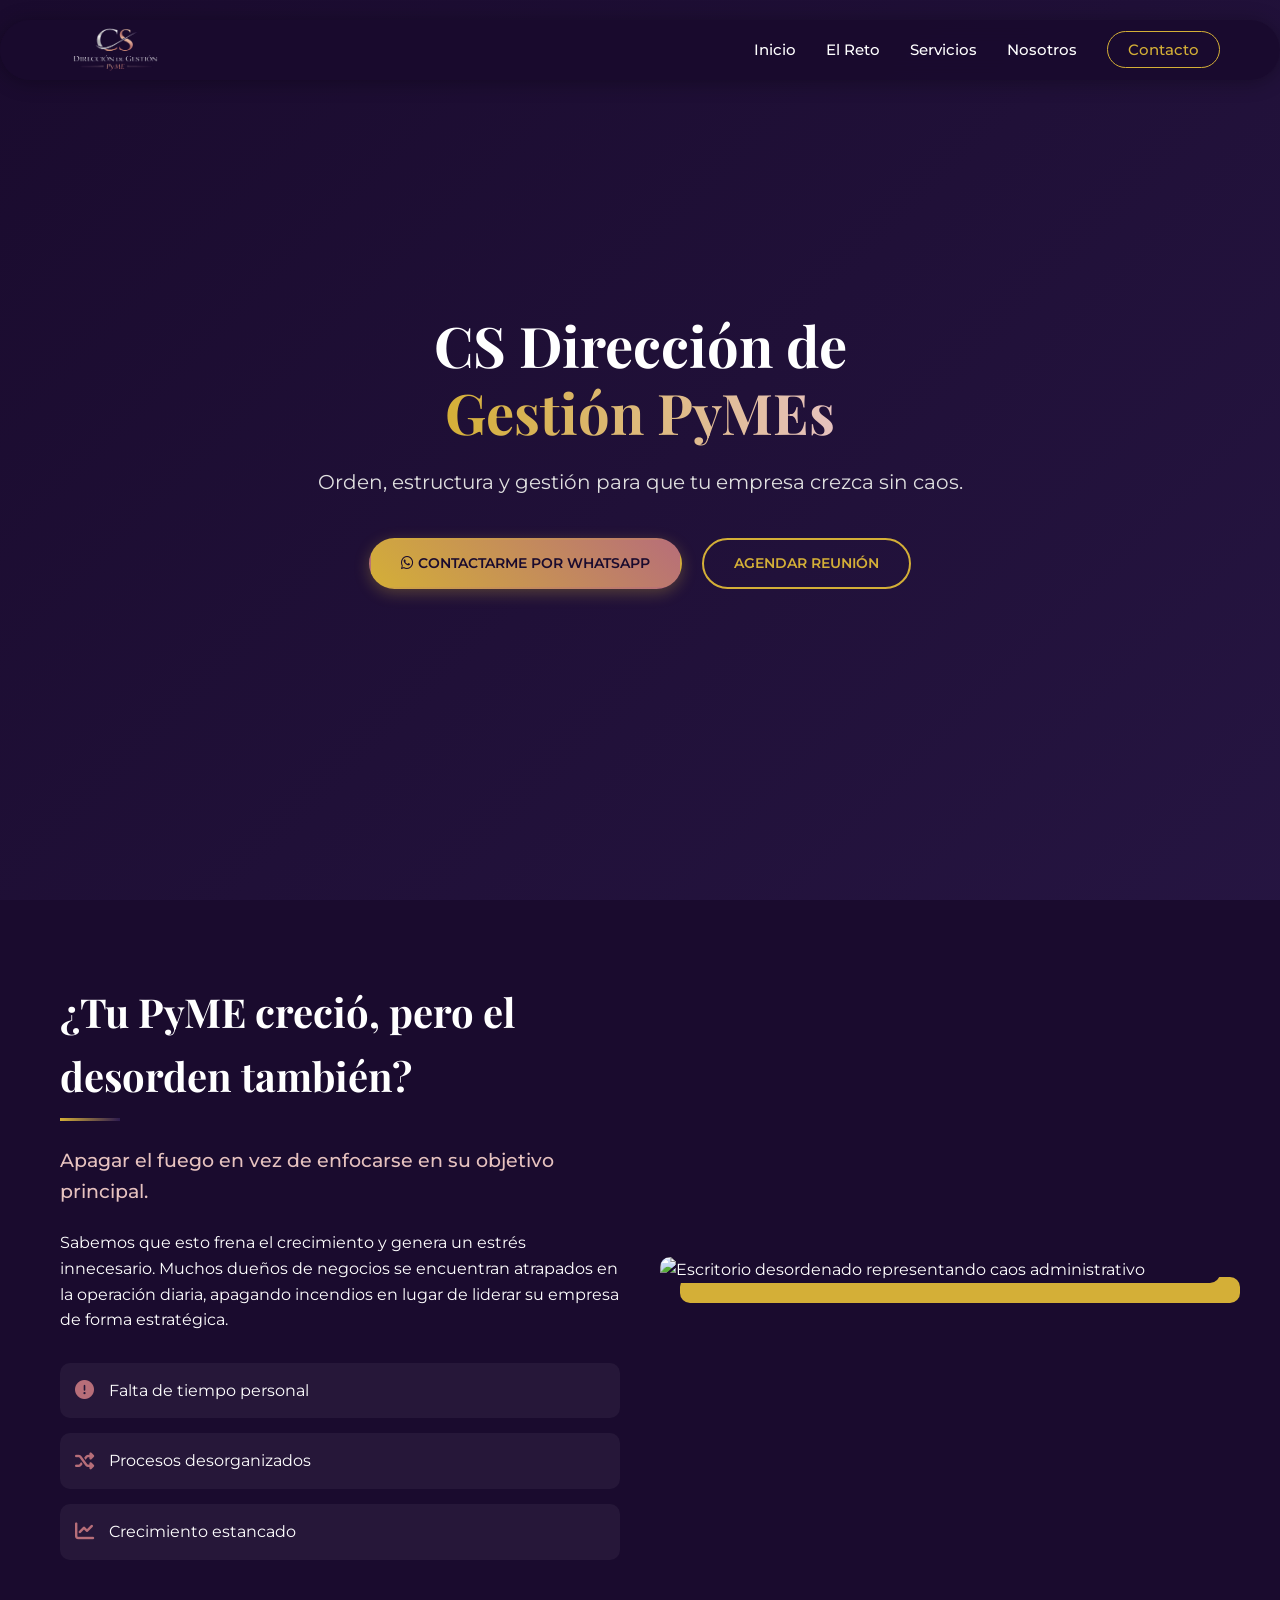
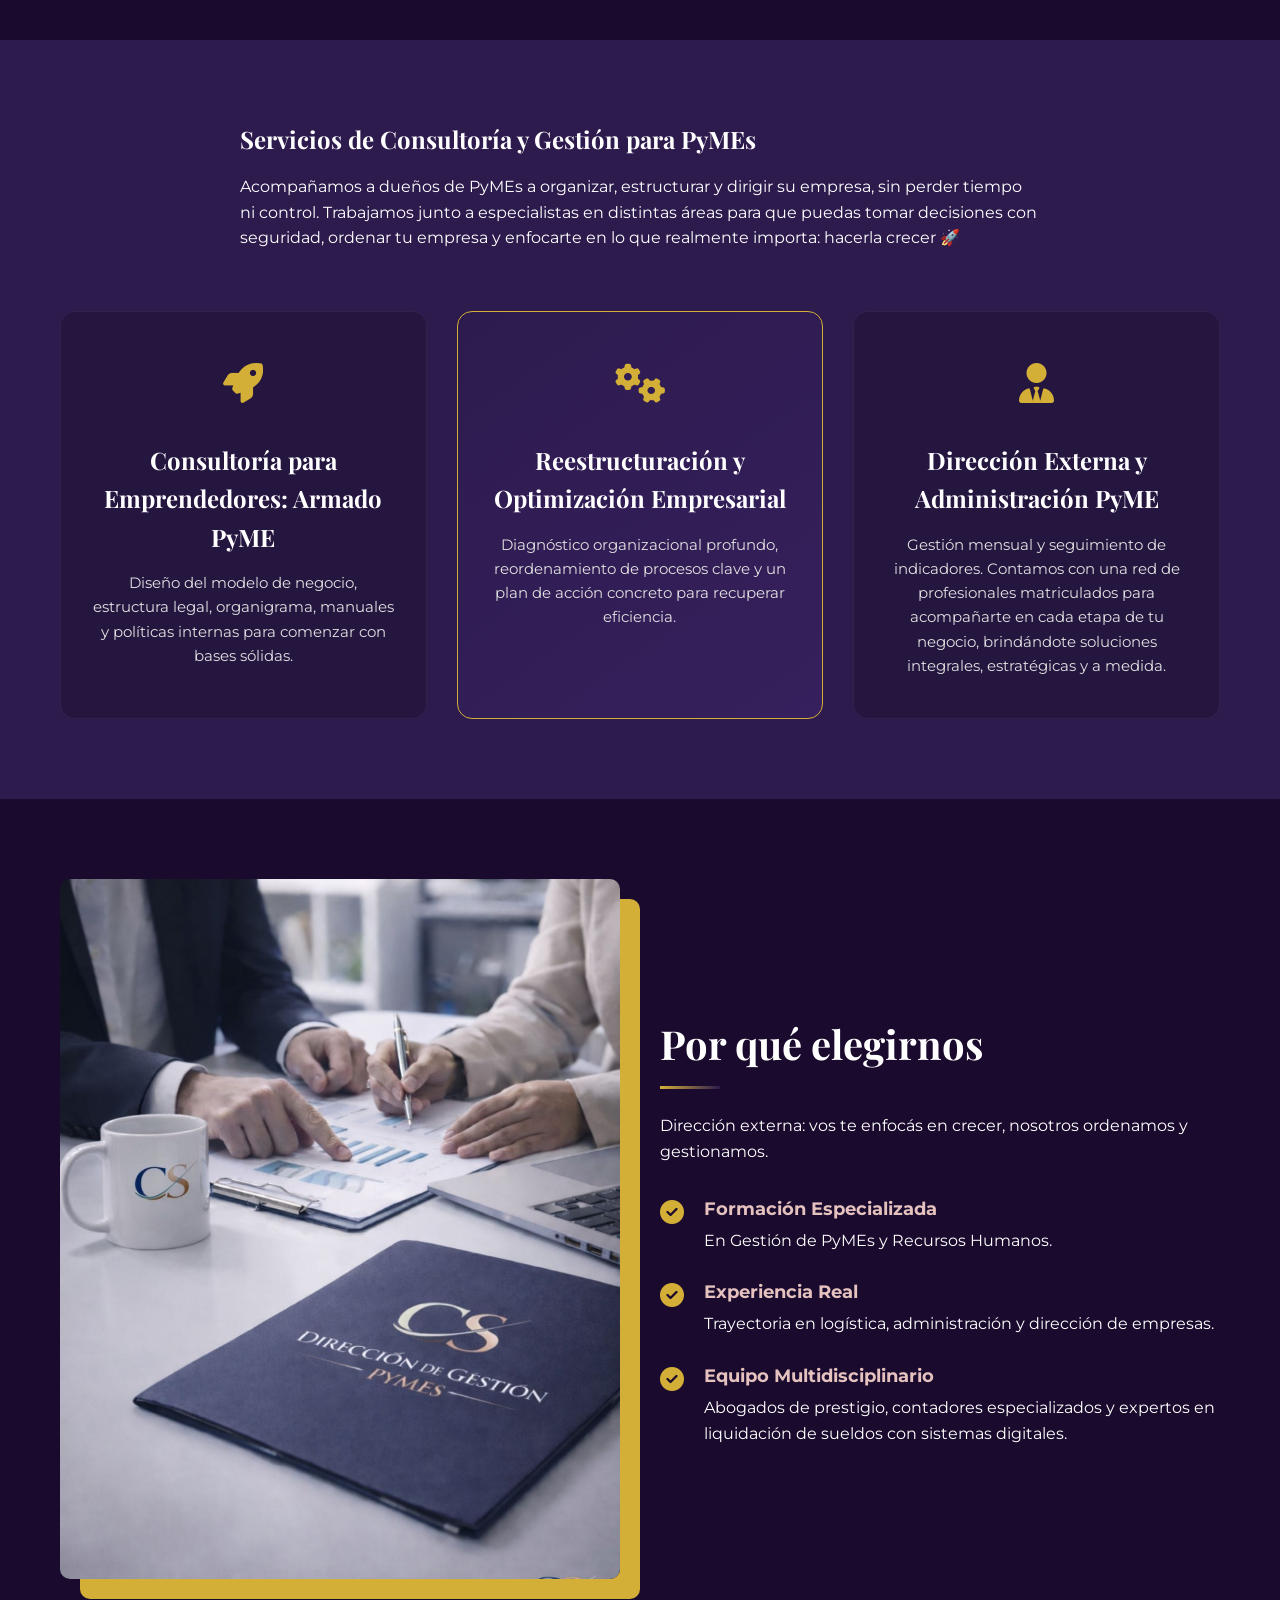
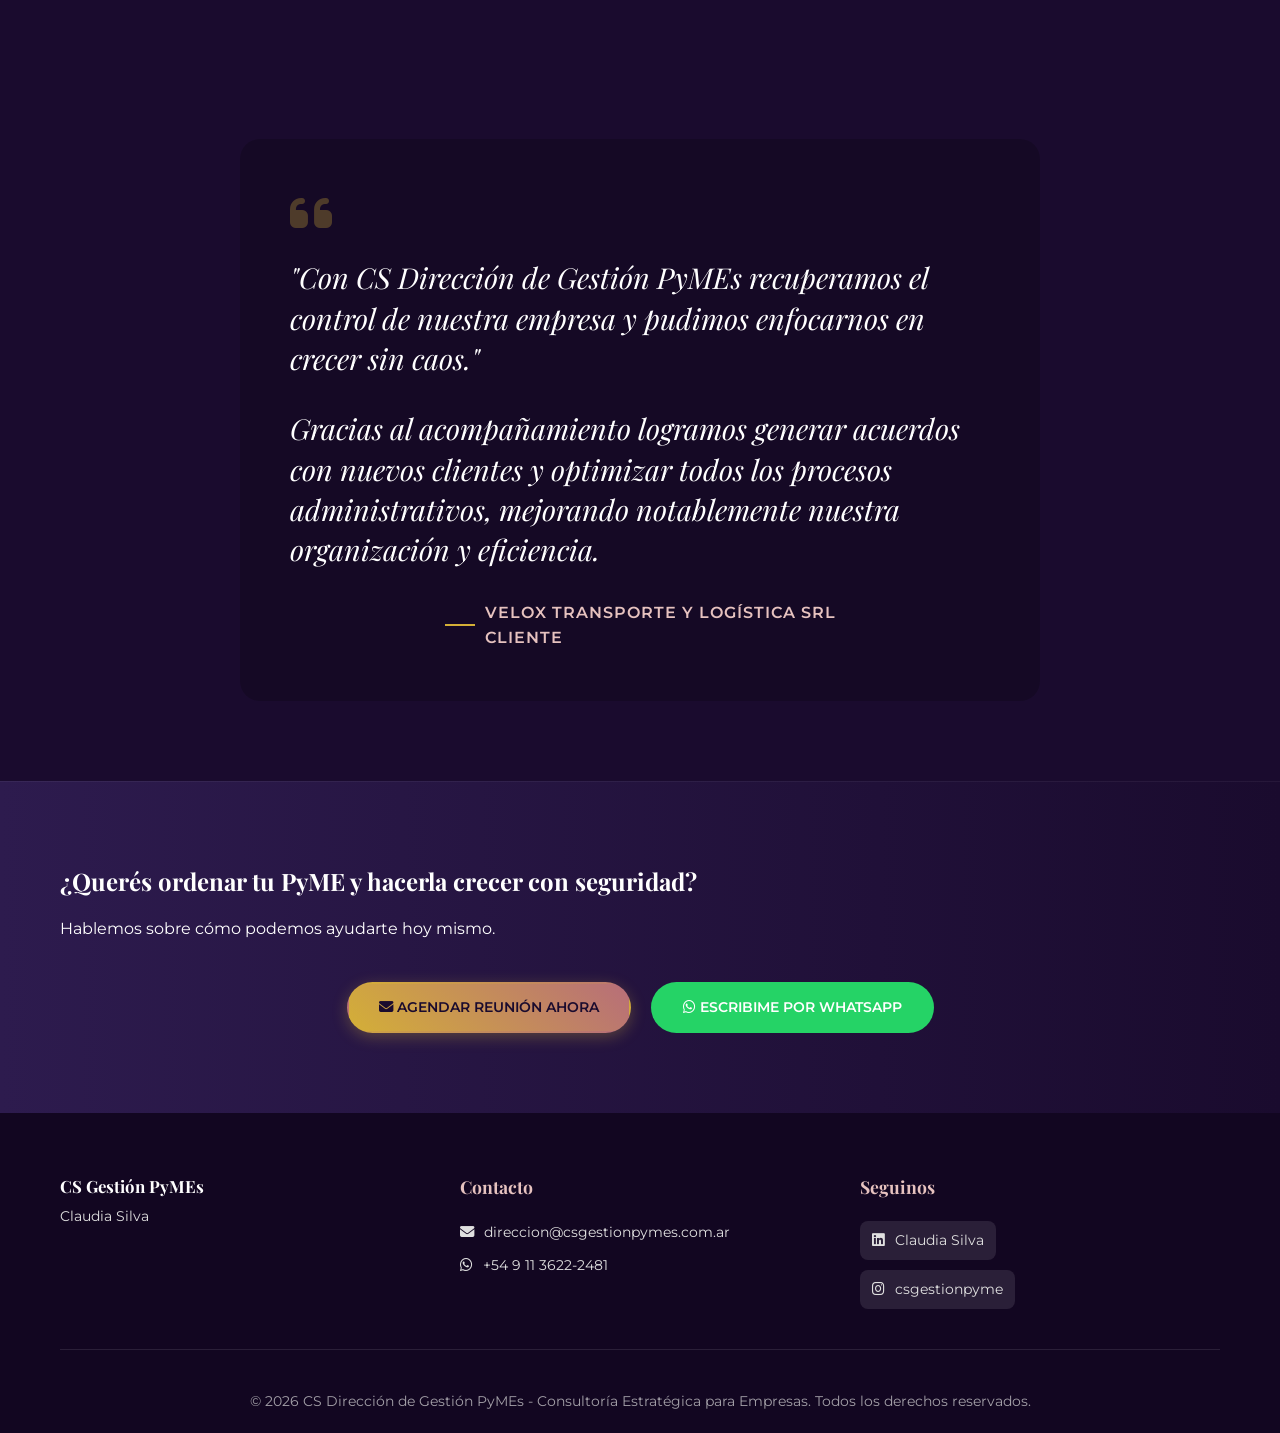
==== commit f4855493: "arreglos" ====
--- a/index.html
+++ b/index.html
@@ -30,7 +30,7 @@
     <nav class="navbar">
         <div class="container nav-container">
             <a href="#" class="logo">
-                <img src="images/logosinfondo.png" alt="CS Gestión PyMES Logo">
+                <img src="images/logosinfondo.png" alt="CS Gestión PyMEs Logo">
             </a>
             <button class="mobile-menu-btn" aria-label="Abrir menú">
                 <i class="fas fa-bars"></i>
@@ -97,7 +97,7 @@
         <div class="container">
             <div class="section-header text-center">
                 <h2>Servicios de Consultoría y Gestión para PyMEs</h2>
-                <p>Acompañamos a dueños de PyMES a organizar, estructurar y dirigir su empresa, sin perder tiempo ni control. Trabajamos junto a especialistas en distintas áreas para que puedas tomar decisiones con seguridad, ordenar tu empresa y enfocarte en lo que realmente importa: hacerla crecer 🚀</p>
+                <p>Acompañamos a dueños de PyMEs a organizar, estructurar y dirigir su empresa, sin perder tiempo ni control. Trabajamos junto a especialistas en distintas áreas para que puedas tomar decisiones con seguridad, ordenar tu empresa y enfocarte en lo que realmente importa: hacerla crecer 🚀</p>
             </div>
             
             <div class="services-grid">
@@ -136,7 +136,7 @@
         <div class="container">
             <div class="row align-items-center">
                 <div class="col-image">
-                    <img src="images/elegirnos.jpeg" alt="Claudia Silva - CS Gestión PyMES" class="rounded-img shadow-gold">
+                    <img src="images/elegirnos.jpeg" alt="Claudia Silva - CS Gestión PyMEs" class="rounded-img shadow-gold">
                 </div>
                 <div class="col-text">
                     <h2 class="section-title">Por qué elegirnos</h2>
@@ -147,7 +147,7 @@
                             <i class="fas fa-check-circle"></i>
                             <div>
                                 <strong>Formación Especializada</strong>
-                                <p>En Gestión de PyMES y Recursos Humanos.</p>
+                                <p>En Gestión de PyMEs y Recursos Humanos.</p>
                             </div>
                         </li>
                         <li>
@@ -175,7 +175,7 @@
         <div class="container">
             <div class="testimonial-box">
                 <i class="fas fa-quote-left quote-icon"></i>
-                <p class="testimonial-text">"Con CS Dirección de Gestión PyMES recuperamos el control de nuestra empresa y pudimos enfocarnos en crecer sin caos."</p>
+                <p class="testimonial-text">"Con CS Dirección de Gestión PyMEs recuperamos el control de nuestra empresa y pudimos enfocarnos en crecer sin caos."</p>
                 <p class="testimonial-text">Gracias al acompañamiento logramos generar acuerdos con nuevos clientes y optimizar todos los procesos administrativos, mejorando notablemente nuestra organización y eficiencia.</p>
                 <div class="testimonial-author">
                     <span class="author-line"></span>
@@ -207,7 +207,7 @@
             <div class="footer-content">
                 <div class="footer-logo">
                 <!-- Logo opción sin fondo, ajustado por CSS para que se vea bien en oscuro -->
-                <h3>CS Gestión PyMES</h3>
+                <h3>CS Gestión PyMEs</h3>
                 <p>Claudia Silva</p>
                 </div>
                 <div class="footer-contact">
@@ -224,7 +224,7 @@
                 </div>
             </div>
             <div class="footer-bottom">
-                <p>&copy; 2026 CS Dirección de Gestión PyMES - Consultoría Estratégica para Empresas. Todos los derechos reservados.</p>
+                <p>&copy; 2026 CS Dirección de Gestión PyMEs - Consultoría Estratégica para Empresas. Todos los derechos reservados.</p>
             </div>
         </div>
     </footer>
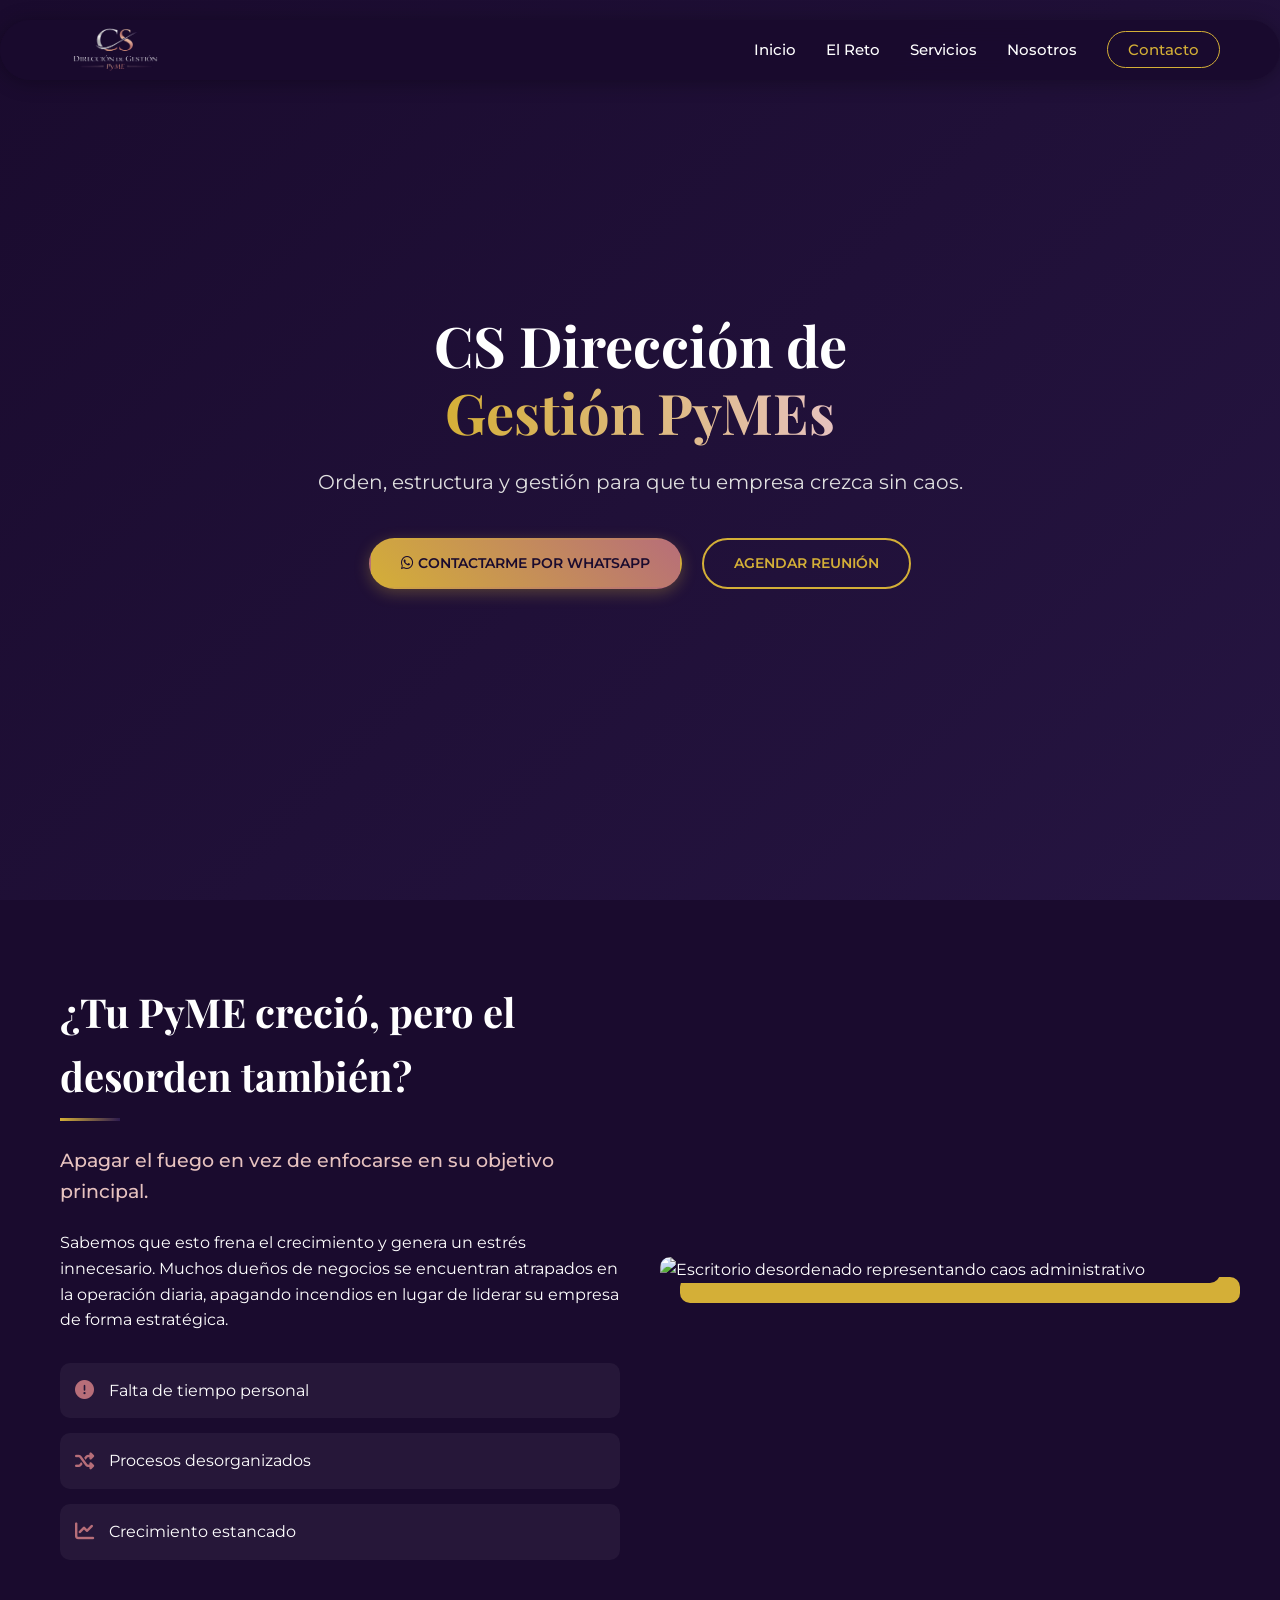
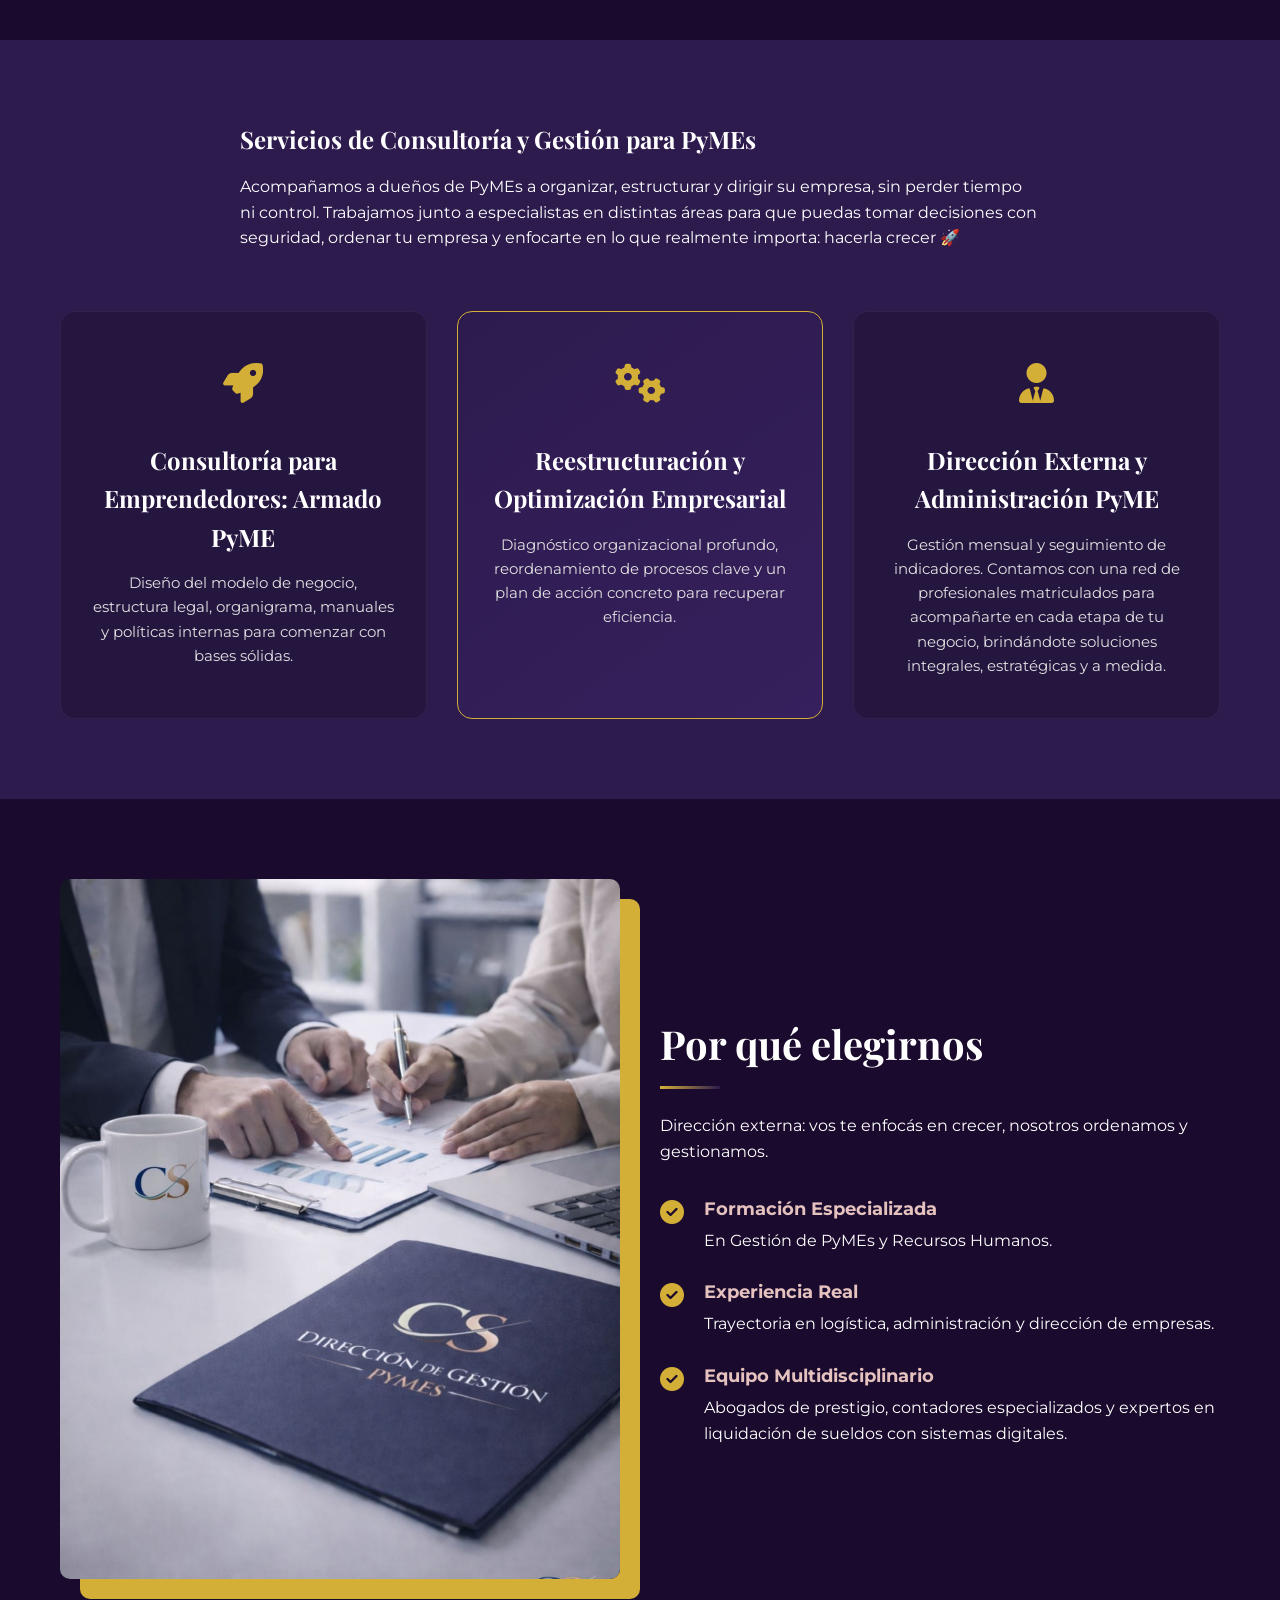
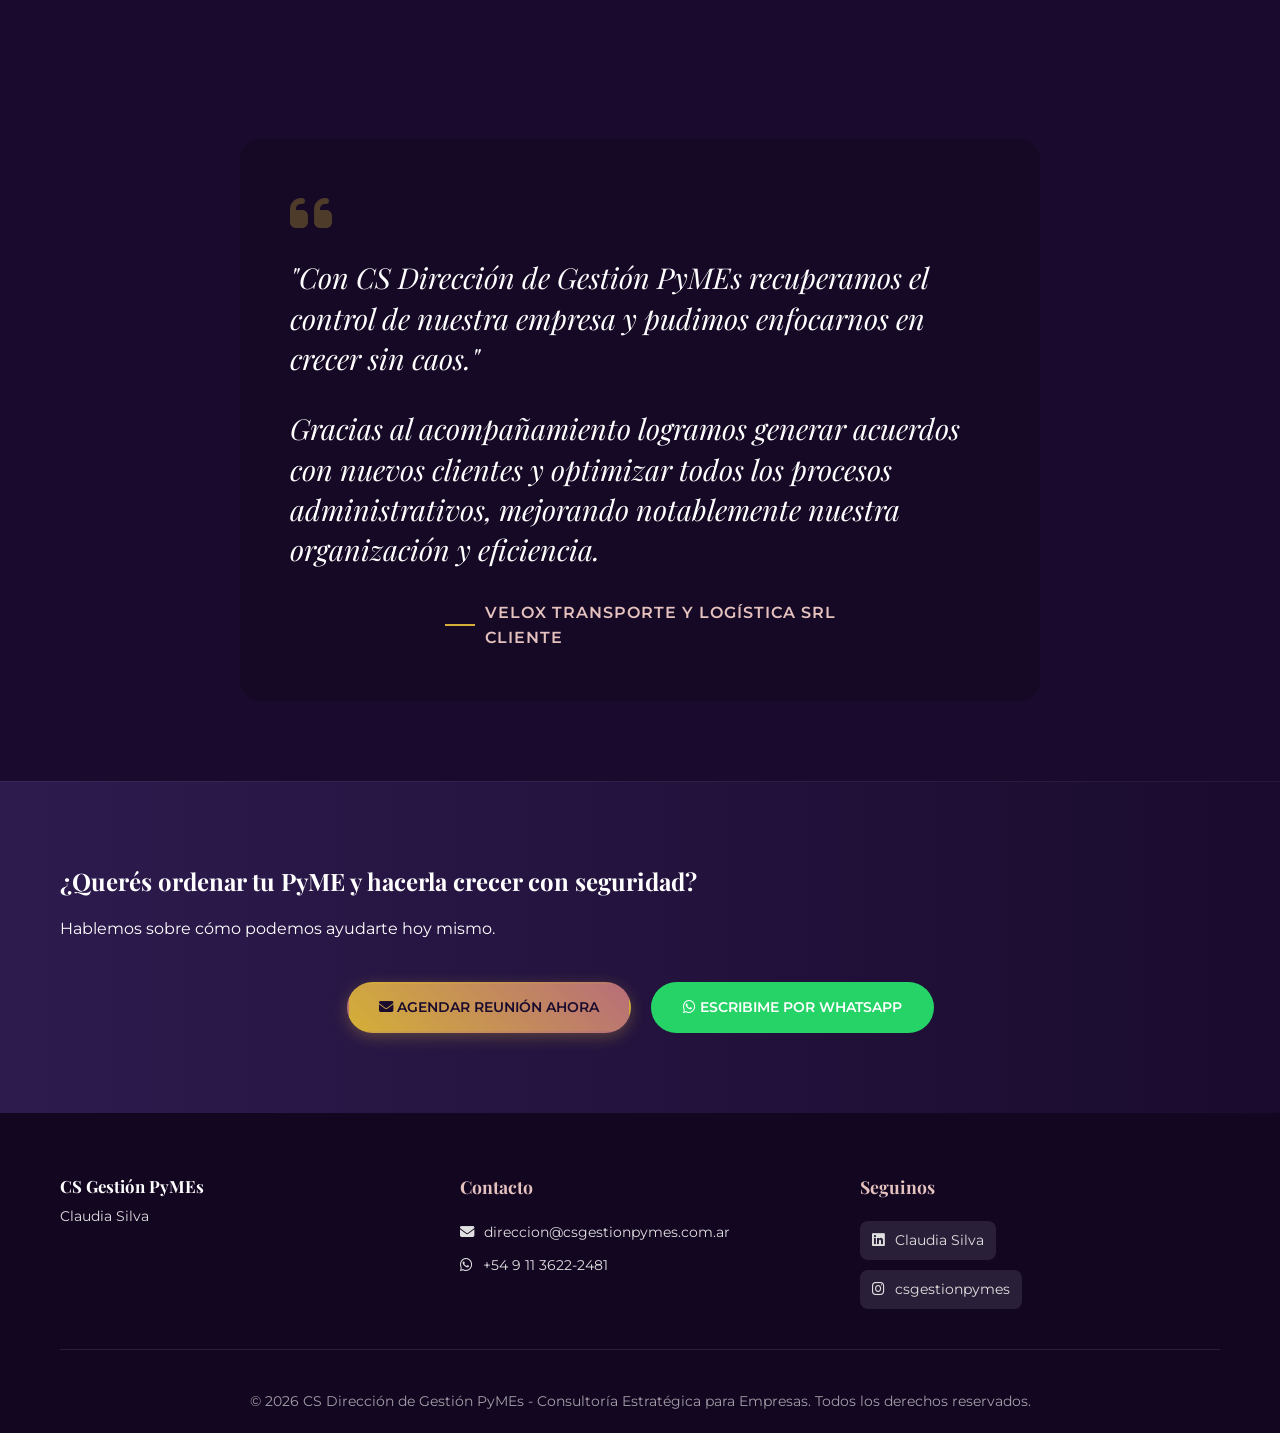
==== commit c46c0fd3: "arreglo ig" ====
--- a/index.html
+++ b/index.html
@@ -219,7 +219,7 @@
                     <h4>Seguinos</h4>
                     <div class="social-icons">
                         <a href="https://www.linkedin.com/in/claudia-silva-6a0490293?utm_source=share_via&utm_content=profile&utm_medium=member_android" target="_blank" aria-label="LinkedIn"><i class="fab fa-linkedin"></i> Claudia Silva</a>
-                        <a href="https://instagram.com/csgestionpyme" target="_blank" aria-label="Instagram"><i class="fab fa-instagram"></i> csgestionpyme</a>
+                        <a href="https://instagram.com/csgestionpymes" target="_blank" aria-label="Instagram"><i class="fab fa-instagram"></i> csgestionpymes</a>
                     </div>
                 </div>
             </div>
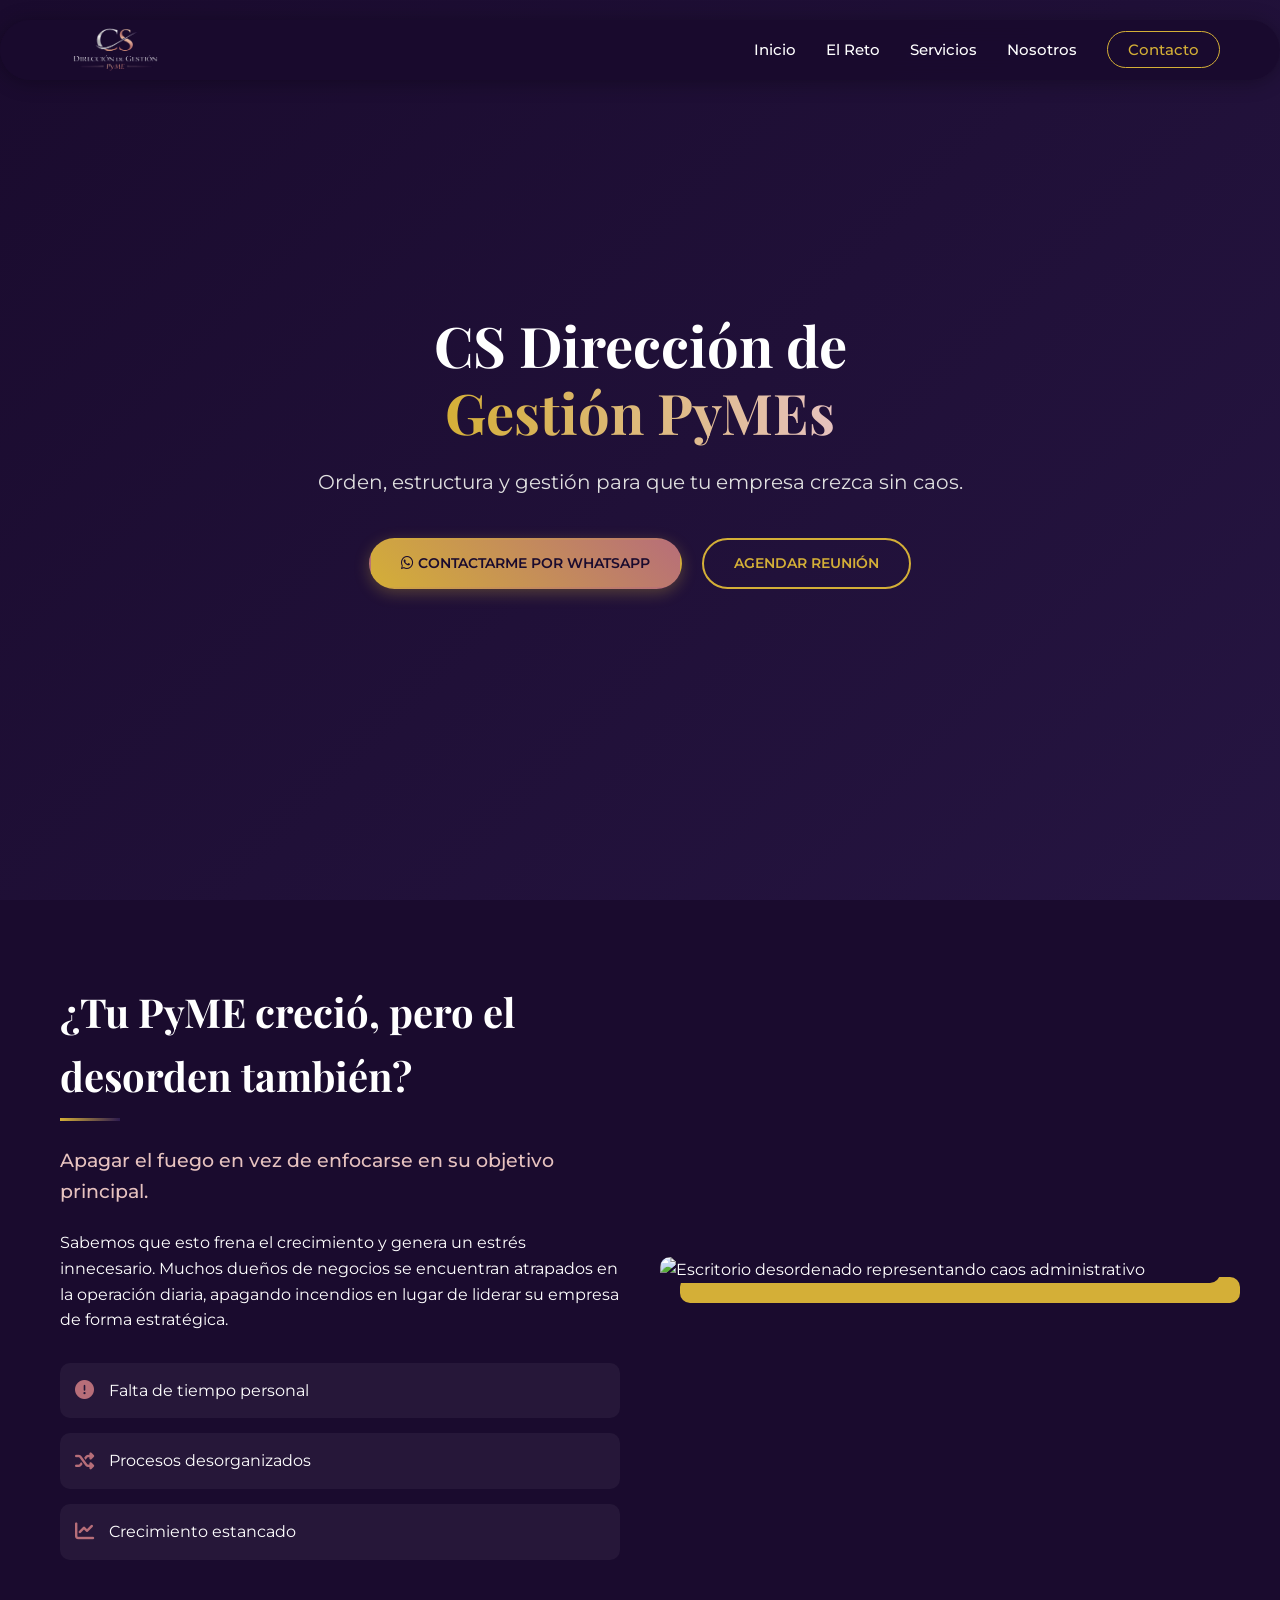
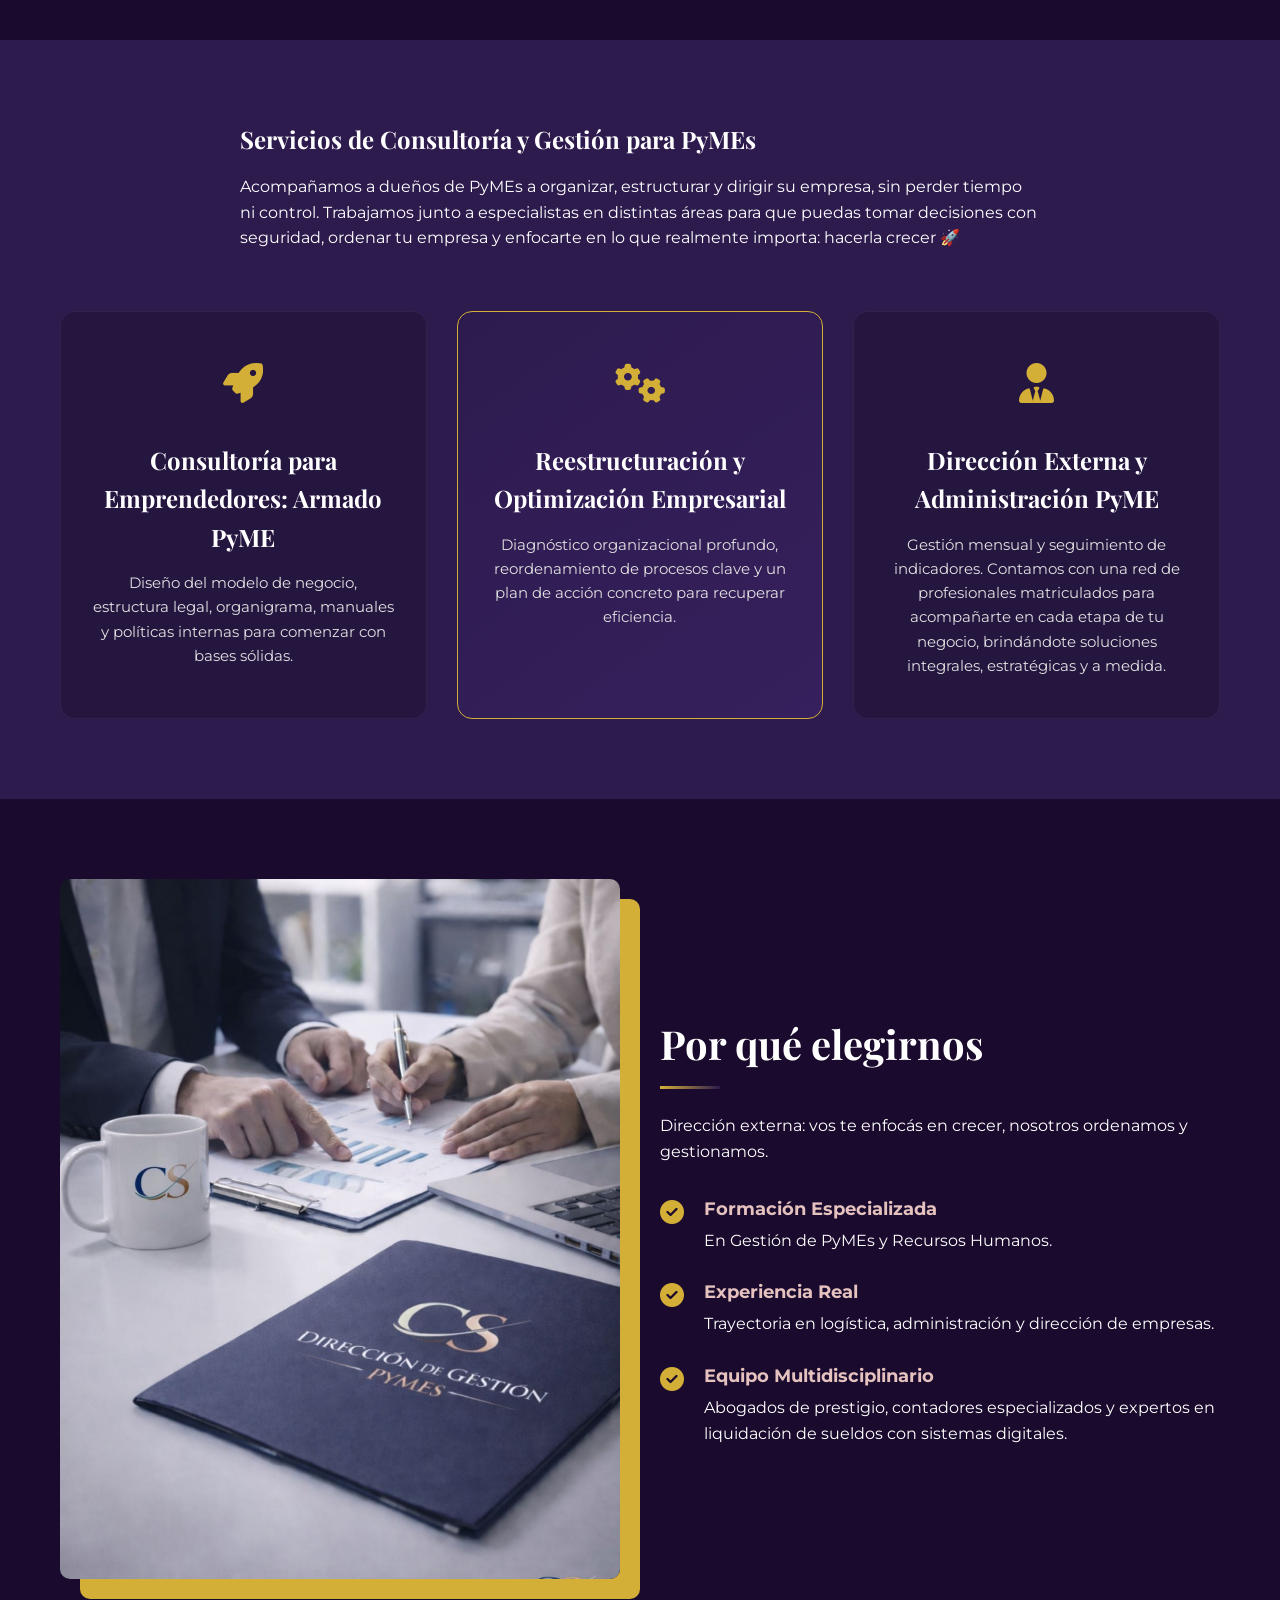
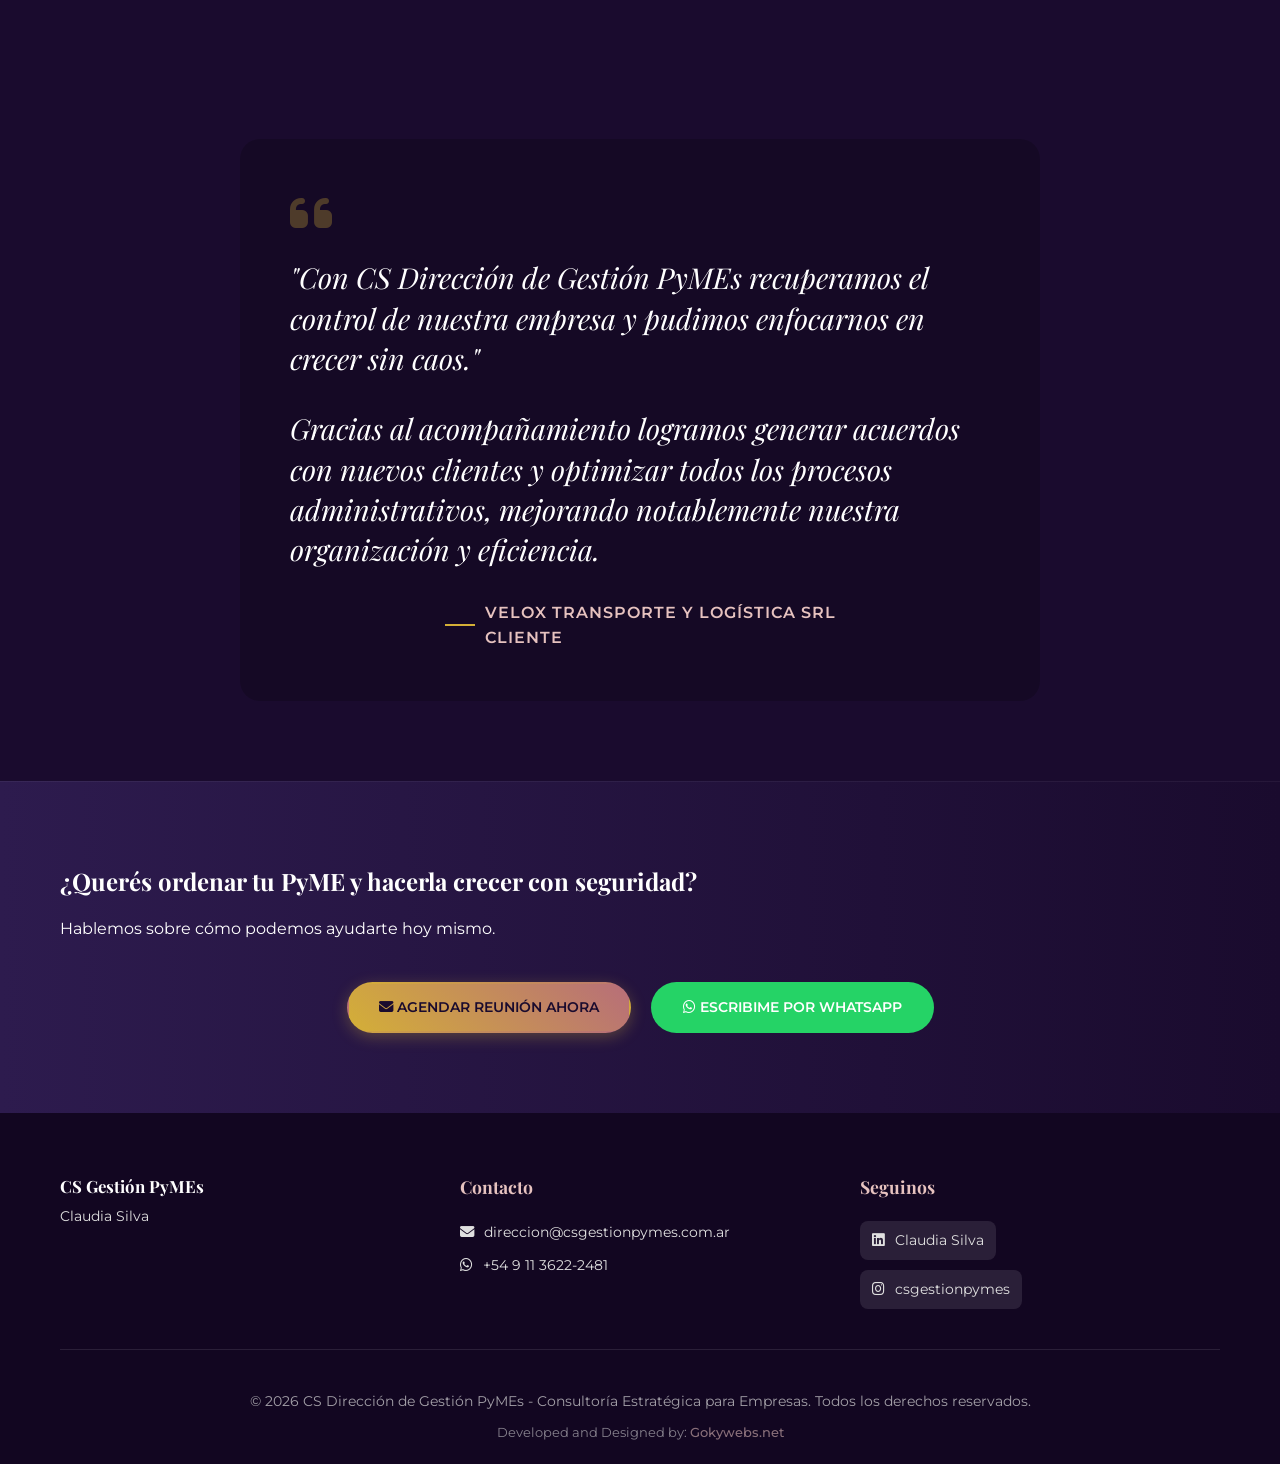
==== commit 55f708cb: "firma" ====
--- a/index.html
+++ b/index.html
@@ -225,6 +225,7 @@
             </div>
             <div class="footer-bottom">
                 <p>&copy; 2026 CS Dirección de Gestión PyMEs - Consultoría Estratégica para Empresas. Todos los derechos reservados.</p>
+                <p class="gokywebs-signature">Developed and Designed by: <a href="https://www.gokywebs.net" target="_blank">Gokywebs.net</a></p>
             </div>
         </div>
     </footer>
--- a/style.css
+++ b/style.css
@@ -556,6 +556,22 @@
     opacity: 0.7;
 }
 
+.gokywebs-signature {
+    margin-top: 10px;
+    font-size: 0.8rem;
+    opacity: 0.8;
+}
+
+.gokywebs-signature a {
+    color: var(--accent-rose);
+    font-weight: 500;
+    transition: all 0.3s ease;
+}
+
+.gokywebs-signature a:hover {
+    color: var(--accent-gold);
+}
+
 /* Responsive */
 @media (max-width: 768px) {
     .nav-links {
